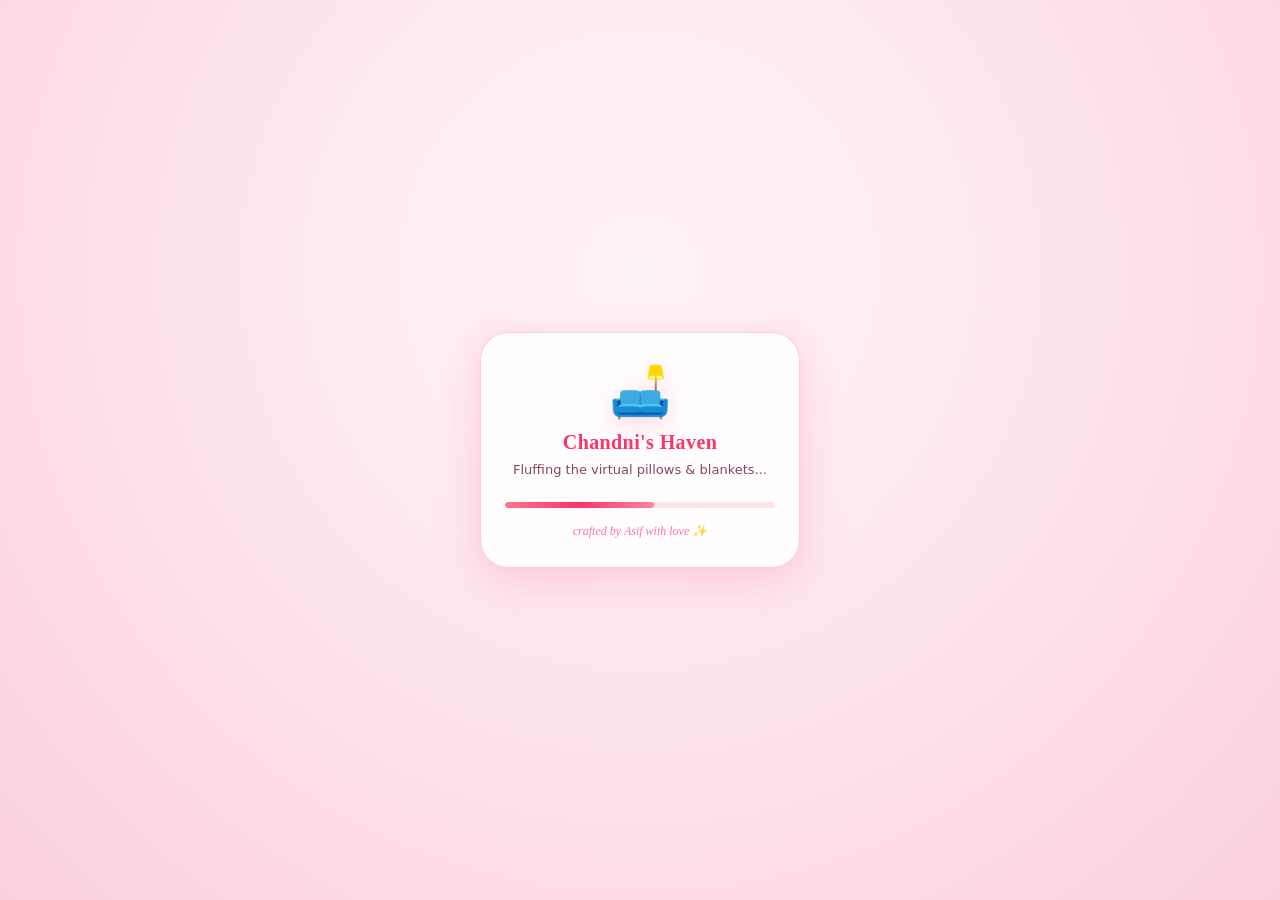
==== data/index.html @ 139a8d73 "Implement ESP32 Hardware RTC, Deep Sleep Standby (~5uA), NVS time backup, and NTP/browser auto-sync" ====
<!doctype html>
<html lang="en">

<head>
  <meta charset="utf-8">
  <meta name="viewport" content="width=device-width, initial-scale=1, viewport-fit=cover">
  <meta name="theme-color" content="#ffe5ec">
  <title>Aurora — for Chandni 🎀</title>
  <link rel="icon"
    href="data:image/svg+xml;utf8,<svg xmlns='http://www.w3.org/2000/svg' viewBox='0 0 32 32'><path d='M16 28s-10-6.2-12.8-12.2C1 11 3.5 6 8.3 6c2.7 0 4.8 1.4 5.9 3.3l1.8 2.7 1.8-2.7C18.9 7.4 21 6 23.7 6c4.8 0 7.3 5 5.1 9.8C26 21.8 16 28 16 28Z' fill='%23ff5c8a'/></svg>">
  <style>
    /* ==========================================================================
       AURORA 2.0 — STRAWBERRY MILK & COQUETTE MULTI-VIEW KEEPSAKE
       Crafted with all my heart by Asif for Chandni
       ========================================================================== */
    :root {
      /* Theme: Strawberry Milkshake */
      --bg-gradient: radial-gradient(ellipse at 50% -10%, #ffffff 0%, #fff0f5 35%, #ffe4eb 75%, #ffd2dc 100%);
      --c-text-main: #461628;
      --c-text-sub: #874660;
      --c-text-dim: #b0768d;
      --c-pink-soft: #ffcad4;
      --c-pink-mid: #ff9aa2;
      --c-pink-bright: #ff5c8a;
      --c-pink-vibrant: #ff3366;
      --c-pink-glow: rgba(255, 92, 138, 0.35);
      --c-card-bg: rgba(255, 255, 255, 0.78);
      --c-card-border: rgba(255, 255, 255, 0.95);
      --c-card-shadow: 0 14px 36px rgba(255, 105, 145, 0.14), 0 2px 10px rgba(255, 182, 193, 0.15);
      --c-pill-bg: rgba(255, 255, 255, 0.88);

      --font-serif: 'Playfair Display', 'Cormorant Garamond', Didot, 'Bodoni MT', Georgia, serif;
      --font-sans: -apple-system, BlinkMacSystemFont, 'SF Pro Display', 'Segoe UI', Roboto, system-ui, sans-serif;

      --gutter: 20px;
      --max-w: 500px;
      --nav-height: 72px;
    }

    body.theme-velvet {
      --bg-gradient: radial-gradient(ellipse at 50% 0%, #2e0f25 0%, #1e0918 55%, #12040f 100%);
      --c-text-main: #fff0f5;
      --c-text-sub: #f7c4cf;
      --c-text-dim: #c793a6;
      --c-pink-soft: #ffb3c6;
      --c-pink-mid: #ff758f;
      --c-pink-bright: #ff4d6d;
      --c-pink-glow: rgba(255, 77, 109, 0.5);
      --c-card-bg: rgba(48, 16, 36, 0.74);
      --c-card-border: rgba(255, 179, 198, 0.25);
      --c-card-shadow: 0 16px 40px rgba(10, 2, 8, 0.55), 0 0 20px rgba(255, 77, 109, 0.15);
      --c-pill-bg: rgba(58, 20, 44, 0.82);
    }

    * {
      box-sizing: border-box;
      -webkit-tap-highlight-color: transparent;
    }

    [hidden] {
      display: none !important;
    }

    html,
    body {
      margin: 0;
      padding: 0;
      background: var(--bg-gradient);
      color: var(--c-text-main);
      font-family: var(--font-sans);
      min-height: 100vh;
      min-height: 100dvh;
      overflow-x: hidden;
      -webkit-font-smoothing: antialiased;
      transition: background 0.6s ease, color 0.6s ease;
    }

    body.modal-open {
      overflow: hidden;
    }

    /* Floating petals & sparkles */
    .backdrop {
      position: fixed;
      inset: 0;
      pointer-events: none;
      z-index: 0;
      overflow: hidden;
    }

    .floating-glow {
      position: absolute;
      top: -10vw;
      left: 50%;
      transform: translateX(-50%);
      width: min(600px, 120vw);
      height: min(600px, 120vw);
      background: radial-gradient(circle, rgba(255, 182, 193, 0.3) 0%, transparent 65%);
      filter: blur(30px);
      animation: breathe 7s ease-in-out infinite;
    }

    .petal {
      position: absolute;
      width: 14px;
      height: 19px;
      background: linear-gradient(135deg, rgba(255, 182, 193, 0.75), rgba(255, 92, 138, 0.45));
      border-radius: 60% 10% 60% 60%;
      pointer-events: none;
      animation: petal-drift 14s linear infinite;
    }

    .petal.p1 {
      left: 10%;
      top: -20px;
      animation-duration: 16s;
      animation-delay: 0s;
      transform: rotate(15deg);
    }

    .petal.p2 {
      left: 80%;
      top: -20px;
      animation-duration: 18s;
      animation-delay: 4s;
      transform: rotate(-30deg);
      width: 16px;
      height: 22px;
    }

    .petal.p3 {
      left: 45%;
      top: -20px;
      animation-duration: 13s;
      animation-delay: 8s;
      transform: rotate(45deg);
      width: 12px;
      height: 16px;
    }

    /* Top Status Bar */
    .status-bar {
      position: relative;
      z-index: 10;
      display: flex;
      align-items: center;
      justify-content: space-between;
      padding: 16px var(--gutter) 8px;
      max-width: var(--max-w);
      margin: 0 auto;
      font-size: 13px;
    }

    .status-left {
      display: flex;
      align-items: center;
      gap: 10px;
    }

    .wifi-badge {
      display: inline-flex;
      align-items: center;
      gap: 6px;
      padding: 5px 12px;
      border-radius: 20px;
      background: var(--c-pill-bg);
      border: 1px solid var(--c-card-border);
      box-shadow: 0 4px 12px rgba(255, 105, 145, 0.08);
      color: var(--c-text-sub);
      font-size: 12px;
      font-weight: 600;
    }

    .wifi-badge.on {
      color: var(--c-pink-vibrant);
      border-color: rgba(255, 92, 138, 0.35);
    }

    .led-dot {
      width: 10px;
      height: 10px;
      border-radius: 50%;
      background: var(--c-pink-bright);
      box-shadow: 0 0 12px var(--c-pink-glow);
      animation: heartbeat 2s ease-in-out infinite;
    }

    .status-right {
      display: flex;
      align-items: center;
      gap: 8px;
    }

    .icon-btn {
      background: var(--c-pill-bg);
      border: 1px solid var(--c-card-border);
      border-radius: 14px;
      padding: 3px 7px;
      font-size: 12px;
      line-height: 1;
      color: var(--c-text-main);
      cursor: pointer;
      box-shadow: 0 4px 12px rgba(255, 105, 145, 0.08);
      display: inline-flex;
      align-items: center;
      justify-content: center;
      transition: transform 0.2s ease, background 0.2s ease, border-color 0.2s ease;
    }

    .icon-btn:active {
      transform: scale(0.92);
    }

    .icon-btn.playing {
      border-color: var(--c-pink-bright);
      box-shadow: 0 0 10px var(--c-pink-glow);
    }

    .theme-btn {
      background: var(--c-pill-bg);
      border: 1px solid var(--c-card-border);
      border-radius: 14px;
      padding: 3px 8px;
      font-size: 11px;
      color: var(--c-text-main);
      cursor: pointer;
      box-shadow: 0 4px 12px rgba(255, 105, 145, 0.08);
      display: inline-flex;
      align-items: center;
      gap: 4px;
    }

    .battery {
      display: flex;
      align-items: center;
      gap: 4px;
      background: var(--c-pill-bg);
      padding: 3px 6px;
      border-radius: 14px;
      border: 1px solid var(--c-card-border);
    }

    .battery-shell {
      position: relative;
      width: 18px;
      height: 9px;
      border: 1.2px solid var(--c-pink-mid);
      border-radius: 2px;
      padding: 1px;
    }

    .battery-shell::after {
      content: "";
      position: absolute;
      right: -2.5px;
      top: 1.5px;
      width: 1.5px;
      height: 4px;
      background: var(--c-pink-mid);
      border-radius: 0 1px 1px 0;
    }

    .battery-fill {
      height: 100%;
      width: 85%;
      border-radius: 0.5px;
      background: linear-gradient(90deg, #ff758f, #ff3366);
      transition: width 0.5s ease;
    }

    .battery-pct {
      font-size: 10px;
      font-weight: 700;
      line-height: 1;
    }

    /* Main Container with bottom nav spacing */
    .app-viewport {
      position: relative;
      z-index: 5;
      max-width: var(--max-w);
      margin: 0 auto;
      padding: 4px var(--gutter) calc(var(--nav-height) + 24px);
    }

    /* Tab Page View */
    .tab-view {
      display: flex;
      flex-direction: column;
      gap: 20px;
      animation: fadeIn 0.35s ease-out;
    }

    .tab-view.hidden {
      display: none;
    }

    /* Coquette Dedication */
    .hero {
      text-align: center;
      display: flex;
      flex-direction: column;
      align-items: center;
      margin-top: 4px;
    }

    .coquette-badge {
      display: inline-flex;
      align-items: center;
      gap: 8px;
      padding: 6px 16px;
      border-radius: 30px;
      background: var(--c-pill-bg);
      border: 1.5px solid rgba(255, 154, 162, 0.45);
      font-family: var(--font-serif);
      font-style: italic;
      font-size: 15px;
      letter-spacing: 0.04em;
      color: var(--c-pink-vibrant);
      box-shadow: 0 4px 16px rgba(255, 92, 138, 0.12);
      margin-bottom: 10px;
      cursor: pointer;
    }

    .time-display {
      font-family: var(--font-serif);
      font-weight: 400;
      font-size: clamp(56px, 15vw, 92px);
      letter-spacing: -0.01em;
      line-height: 1;
      margin: 0;
      color: var(--c-text-main);
      font-variant-numeric: tabular-nums;
      text-shadow: 0 8px 28px rgba(255, 92, 138, 0.2);
    }

    .date-display {
      font-size: 14px;
      font-weight: 600;
      color: var(--c-text-sub);
      margin: 8px 0 0;
      letter-spacing: 0.1em;
      text-transform: uppercase;
    }

    /* Cards */
    .card {
      background: var(--c-card-bg);
      backdrop-filter: blur(20px);
      -webkit-backdrop-filter: blur(20px);
      border: 1.5px solid var(--c-card-border);
      border-radius: 24px;
      padding: 22px 20px;
      box-shadow: var(--c-card-shadow);
      position: relative;
      overflow: hidden;
    }

    .card::before {
      content: "";
      position: absolute;
      top: 0;
      left: 0;
      right: 0;
      height: 3px;
      background: linear-gradient(90deg, #ffcad4, #ff758f, #f6b26b, #ffcad4);
    }

    /* Message Card */
    .message-card {
      text-align: center;
      display: flex;
      flex-direction: column;
      align-items: center;
      gap: 12px;
    }

    .card-label {
      font-size: 12px;
      font-weight: 700;
      letter-spacing: 0.14em;
      text-transform: uppercase;
      color: var(--c-pink-bright);
      display: inline-flex;
      align-items: center;
      gap: 6px;
    }

    .message-text {
      font-family: var(--font-serif);
      font-style: italic;
      font-size: clamp(19px, 4.8vw, 24px);
      line-height: 1.6;
      color: var(--c-text-main);
      margin: 0;
      max-width: 32ch;
      text-wrap: balance;
      transition: opacity 0.35s ease, transform 0.35s ease;
    }

    .message-text.fading {
      opacity: 0;
      transform: translateY(4px);
    }

    /* Mood Selector Feature */
    .mood-section {
      display: flex;
      flex-direction: column;
      gap: 12px;
    }

    .mood-header {
      font-size: 13px;
      font-weight: 700;
      letter-spacing: 0.08em;
      color: var(--c-pink-bright);
      text-transform: uppercase;
      text-align: center;
      display: flex;
      align-items: center;
      justify-content: center;
      gap: 6px;
    }

    .mood-dotted-box {
      background: rgba(255, 255, 255, 0.62);
      border: 1.5px dashed var(--c-pink-mid);
      border-radius: 20px;
      padding: 14px 12px;
      display: flex;
      flex-direction: column;
      gap: 12px;
      box-shadow: 0 4px 16px rgba(255, 105, 145, 0.06);
    }

    body.theme-velvet .mood-dotted-box {
      background: rgba(58, 20, 44, 0.6);
      border-color: rgba(255, 179, 198, 0.35);
    }

    .mood-grid {
      display: grid;
      grid-template-columns: repeat(3, 1fr);
      gap: 8px;
    }

    .mood-btn {
      background: var(--c-pill-bg);
      border: 1.5px solid var(--c-card-border);
      border-radius: 16px;
      padding: 9px 4px;
      display: flex;
      flex-direction: column;
      align-items: center;
      gap: 4px;
      cursor: pointer;
      box-shadow: 0 4px 12px rgba(255, 105, 145, 0.06);
      transition: transform 0.2s ease, border-color 0.2s ease, background 0.2s ease;
    }

    .mood-btn:active {
      transform: scale(0.94);
    }

    .mood-btn.active {
      border-color: var(--c-pink-bright);
      background: rgba(255, 92, 138, 0.16);
      transform: translateY(-2px);
    }

    .mood-emoji {
      font-size: 20px;
      line-height: 1;
    }

    .mood-name {
      font-size: 10.5px;
      font-weight: 700;
      color: var(--c-text-main);
      text-transform: uppercase;
      letter-spacing: 0.02em;
    }

    .mood-note-box {
      background: rgba(255, 255, 255, 0.88);
      border: 1px solid var(--c-card-border);
      border-radius: 14px;
      padding: 12px 14px;
      font-family: var(--font-serif);
      font-style: italic;
      font-size: 15px;
      color: var(--c-text-main);
      text-align: center;
      line-height: 1.5;
      animation: fadeIn 0.35s ease-out;
    }

    body.theme-velvet .mood-note-box {
      background: rgba(48, 16, 36, 0.88);
    }

    /* Single Heart Touch Interaction Box */
    .heart-touch-card {
      background: linear-gradient(135deg, rgba(255, 255, 255, 0.9) 0%, rgba(255, 235, 242, 0.92) 100%);
      border: 1.5px solid rgba(255, 154, 162, 0.6);
      border-radius: 20px;
      padding: 16px 20px;
      display: flex;
      align-items: center;
      justify-content: space-between;
      gap: 16px;
      cursor: pointer;
      box-shadow: 0 8px 24px rgba(255, 92, 138, 0.12);
      transition: transform 0.2s ease;
    }

    body.theme-velvet .heart-touch-card {
      background: linear-gradient(135deg, rgba(60, 20, 48, 0.85) 0%, rgba(45, 12, 35, 0.9) 100%);
    }

    .heart-touch-card:active {
      transform: scale(0.98);
    }

    .heart-icon-big {
      width: 44px;
      height: 44px;
      border-radius: 50%;
      background: radial-gradient(circle, #ff5c8a 0%, #d81b60 100%);
      display: flex;
      align-items: center;
      justify-content: center;
      color: #fff;
      font-size: 20px;
      box-shadow: 0 4px 14px var(--c-pink-glow);
      animation: heartbeat 2.2s infinite;
      flex-shrink: 0;
    }

    .heart-touch-text h4 {
      margin: 0;
      font-size: 16px;
      font-weight: 700;
      color: var(--c-text-main);
    }

    .heart-touch-text p {
      margin: 2px 0 0;
      font-size: 12px;
      color: var(--c-text-sub);
    }

    .heart-count-pill {
      background: var(--c-pink-bright);
      color: #fff;
      padding: 6px 12px;
      border-radius: 20px;
      font-size: 15px;
      font-weight: 800;
      box-shadow: 0 4px 12px rgba(255, 92, 138, 0.3);
      font-variant-numeric: tabular-nums;
      transition: transform 0.2s cubic-bezier(0.34, 1.56, 0.64, 1);
    }

    .heart-count-pill.bump {
      transform: scale(1.35);
    }

    /* ============= TAB 2: "OPEN WHEN..." ENVELOPES ============= */
    .letters-list {
      display: flex;
      flex-direction: column;
      gap: 12px;
    }

    .envelope-item {
      background: var(--c-card-bg);
      backdrop-filter: blur(16px);
      -webkit-backdrop-filter: blur(16px);
      border: 1.5px solid var(--c-card-border);
      border-radius: 18px;
      padding: 16px 18px;
      display: flex;
      align-items: center;
      justify-content: space-between;
      gap: 14px;
      cursor: pointer;
      box-shadow: 0 8px 20px rgba(255, 105, 145, 0.08);
      transition: transform 0.2s ease, border-color 0.2s ease;
    }

    .envelope-item:active {
      transform: scale(0.98);
    }

    .env-left {
      display: flex;
      align-items: center;
      gap: 14px;
    }

    .env-stamp {
      width: 40px;
      height: 40px;
      border-radius: 50%;
      background: linear-gradient(135deg, #ff758f, #ff3366);
      display: flex;
      align-items: center;
      justify-content: center;
      color: #fff;
      font-size: 18px;
      flex-shrink: 0;
      box-shadow: 0 4px 12px var(--c-pink-glow);
    }

    .env-text h4 {
      margin: 0;
      font-family: var(--font-serif);
      font-size: 16px;
      font-weight: 600;
      color: var(--c-text-main);
    }

    .env-text p {
      margin: 3px 0 0;
      font-size: 12px;
      color: var(--c-text-sub);
    }

    .env-open-badge {
      font-size: 12px;
      font-weight: 700;
      color: var(--c-pink-bright);
      background: rgba(255, 92, 138, 0.12);
      padding: 5px 10px;
      border-radius: 12px;
      white-space: nowrap;
    }

    /* ============= TAB 3: POLAROIDS & MEMORIES ============= */
    .polaroid-grid {
      display: grid;
      grid-template-columns: repeat(2, 1fr);
      gap: 14px;
    }

    .polaroid-card {
      background: #ffffff;
      padding: 12px 12px 18px;
      border-radius: 8px;
      box-shadow: 0 8px 24px rgba(70, 20, 40, 0.14);
      cursor: pointer;
      position: relative;
      transition: transform 0.25s cubic-bezier(0.34, 1.56, 0.64, 1);
      transform: rotate(var(--rot, 0deg));
    }

    body.theme-velvet .polaroid-card {
      background: #fff8fb;
    }

    .polaroid-card:nth-child(1) {
      --rot: -2deg;
    }

    .polaroid-card:nth-child(2) {
      --rot: 2.5deg;
    }

    .polaroid-card:nth-child(3) {
      --rot: 1.5deg;
    }

    .polaroid-card:nth-child(4) {
      --rot: -2deg;
    }

    .polaroid-card:active {
      transform: scale(1.03) rotate(0deg);
      z-index: 10;
    }

    .polaroid-tape {
      position: absolute;
      top: -8px;
      left: 50%;
      transform: translateX(-50%);
      width: 44px;
      height: 14px;
      background: rgba(255, 182, 193, 0.6);
      border-radius: 2px;
    }

    .polaroid-img-box {
      width: 100%;
      aspect-ratio: 1;
      border-radius: 4px;
      background: linear-gradient(135deg, #ffe5ec 0%, #ffcad4 100%);
      display: flex;
      align-items: center;
      justify-content: center;
      font-size: 38px;
      margin-bottom: 10px;
    }

    .polaroid-caption {
      font-family: var(--font-serif);
      font-style: italic;
      font-size: 13px;
      color: #4a192c;
      text-align: center;
      line-height: 1.35;
      margin: 0;
    }

    /* ============= TAB 4: OFFLINE MUSIC BOX ============= */
    .music-box-card {
      text-align: center;
      display: flex;
      flex-direction: column;
      align-items: center;
      gap: 16px;
      padding: 32px 24px;
    }

    .music-disc {
      width: 110px;
      height: 110px;
      border-radius: 50%;
      background: radial-gradient(circle, #ffcad4 0%, #ff5c8a 50%, #b8144b 100%);
      box-shadow: 0 10px 30px rgba(255, 92, 138, 0.35);
      display: flex;
      align-items: center;
      justify-content: center;
      font-size: 42px;
      color: #fff;
      position: relative;
      cursor: pointer;
      transition: transform 0.3s ease;
    }

    .music-disc.playing {
      animation: spin 8s linear infinite;
    }

    .music-play-btn {
      background: linear-gradient(135deg, #ff5c8a, #ff3366);
      color: #fff;
      border: none;
      padding: 12px 28px;
      border-radius: 25px;
      font-size: 15px;
      font-weight: 700;
      cursor: pointer;
      box-shadow: 0 6px 20px rgba(255, 51, 102, 0.35);
      display: inline-flex;
      align-items: center;
      gap: 8px;
      transition: transform 0.2s ease;
    }

    .music-play-btn:active {
      transform: scale(0.96);
    }

    /* ============= BOTTOM NAVIGATION DOCK ============= */
    .nav-dock {
      position: fixed;
      bottom: 12px;
      left: 50%;
      transform: translateX(-50%);
      width: calc(100% - (var(--gutter) * 2));
      max-width: calc(var(--max-w) - 16px);
      height: var(--nav-height);
      background: var(--c-card-bg);
      backdrop-filter: blur(24px);
      -webkit-backdrop-filter: blur(24px);
      border: 1.5px solid var(--c-card-border);
      border-radius: 28px;
      display: flex;
      align-items: center;
      justify-content: space-around;
      box-shadow: 0 16px 40px rgba(70, 20, 40, 0.2);
      z-index: 50;
      padding: 0 8px;
    }

    .nav-item {
      display: flex;
      flex-direction: column;
      align-items: center;
      gap: 3px;
      background: none;
      border: none;
      color: var(--c-text-dim);
      cursor: pointer;
      padding: 6px 12px;
      border-radius: 18px;
      transition: color 0.2s ease, transform 0.2s cubic-bezier(0.34, 1.56, 0.64, 1);
    }

    .nav-item.active {
      color: var(--c-pink-bright);
      transform: translateY(-2px);
    }

    .nav-item .nav-icon {
      font-size: 20px;
      line-height: 1;
    }

    .nav-item .nav-text {
      font-size: 11px;
      font-weight: 700;
      letter-spacing: 0.02em;
    }

    /* Modal for Letters */
    .modal {
      position: fixed;
      inset: 0;
      background: rgba(35, 8, 22, 0.7);
      backdrop-filter: blur(14px);
      -webkit-backdrop-filter: blur(14px);
      display: flex;
      align-items: center;
      justify-content: center;
      z-index: 100;
      padding: 18px;
      animation: fadeIn 0.3s ease;
    }

    .envelope-box {
      position: relative;
      width: 100%;
      max-width: 480px;
    }

    .letter-paper {
      background: #fff8fa;
      color: #3d1424;
      border-radius: 20px;
      padding: 36px 28px 28px;
      font-family: var(--font-serif);
      font-size: 17px;
      line-height: 1.75;
      max-height: 75vh;
      overflow-y: auto;
      box-shadow: 0 24px 60px rgba(0, 0, 0, 0.35);
      border: 2px solid rgba(255, 182, 193, 0.8);
      position: relative;
    }

    .letter-paper::before {
      content: "";
      position: absolute;
      inset: 8px;
      border: 1px dashed rgba(255, 117, 143, 0.4);
      pointer-events: none;
      border-radius: 12px;
    }

    .modal-close {
      position: absolute;
      top: -14px;
      right: -10px;
      background: #ff5c8a;
      border: 2.5px solid #fff;
      color: #fff;
      width: 36px;
      height: 36px;
      border-radius: 50%;
      font-size: 20px;
      display: flex;
      align-items: center;
      justify-content: center;
      cursor: pointer;
      box-shadow: 0 4px 12px rgba(255, 92, 138, 0.4);
      z-index: 10;
    }

    .letter-header {
      text-align: center;
      margin-bottom: 20px;
    }

    .letter-title {
      font-family: var(--font-serif);
      font-weight: 600;
      font-style: italic;
      font-size: 24px;
      color: #d81b60;
      margin: 0;
    }

    .letter-body p {
      margin: 0 0 14px;
    }

    .letter-body p:last-child {
      font-style: italic;
      text-align: right;
      font-size: 20px;
      color: #c2185b;
      margin-bottom: 0;
    }

    /* Floating particles */
    .burst-item {
      position: fixed;
      pointer-events: none;
      z-index: 200;
      animation: floatBurst 1.8s cubic-bezier(0.22, 1, 0.36, 1) forwards;
    }

    /* Keyframes */
    @keyframes heartbeat {

      0%,
      100% {
        transform: scale(1);
      }

      50% {
        transform: scale(1.15);
      }
    }

    @keyframes breathe {

      0%,
      100% {
        transform: translateX(-50%) scale(1);
        opacity: 0.6;
      }

      50% {
        transform: translateX(-50%) scale(1.1);
        opacity: 0.9;
      }
    }

    @keyframes petal-drift {
      0% {
        transform: translateY(0) rotate(0deg);
        opacity: 0;
      }

      10% {
        opacity: 0.85;
      }

      90% {
        opacity: 0.85;
      }

      100% {
        transform: translateY(105vh) rotate(360deg);
        opacity: 0;
      }
    }

    @keyframes fadeIn {
      from {
        opacity: 0;
        transform: translateY(6px);
      }

      to {
        opacity: 1;
        transform: translateY(0);
      }
    }

    @keyframes spin {
      to {
        transform: rotate(360deg);
      }
    }

    @keyframes floatBurst {
      0% {
        transform: translateY(0) scale(0.6);
        opacity: 1;
      }

      100% {
        transform: translateY(-110px) scale(1.5);
        opacity: 0;
      }
    }

    /* Birthday Mode Celebration Styles */
    .bday-active {
      background: linear-gradient(135deg, rgba(255, 255, 255, 0.95), rgba(255, 230, 242, 0.98)) !important;
      border: 2px solid #ff5c8a !important;
      box-shadow: 0 0 25px rgba(255, 92, 138, 0.45), 0 0 50px rgba(255, 182, 193, 0.3) !important;
      animation: bdayGlow 3s ease-in-out infinite !important;
    }

    .bday-badge-glow {
      border-color: #ff3366 !important;
      color: #d81b60 !important;
      box-shadow: 0 0 20px rgba(255, 51, 102, 0.45) !important;
      animation: heartbeat 1.8s infinite !important;
    }

    .bday-age-banner {
      font-family: var(--font-serif);
      font-style: italic;
      font-size: 16px;
      letter-spacing: 0.05em;
      color: var(--c-pink-bright);
      margin-top: 6px;
      text-align: center;
      animation: fadeIn 0.4s ease;
    }

    .bday-confetti {
      position: fixed;
      pointer-events: none;
      z-index: 150;
      animation: bdayFall linear forwards;
    }

    @keyframes bdayGlow {

      0%,
      100% {
        box-shadow: 0 0 20px rgba(255, 92, 138, 0.35);
      }

      50% {
        box-shadow: 0 0 40px rgba(255, 51, 102, 0.6), 0 0 60px rgba(255, 182, 193, 0.4);
      }
    }

    @keyframes bdayFall {
      0% {
        transform: translateY(-30px) rotate(0deg) scale(0.8);
        opacity: 0;
      }

      10% {
        opacity: 1;
      }

      90% {
        opacity: 0.9;
      }

      100% {
        transform: translateY(105vh) rotate(360deg) scale(1.1);
        opacity: 0;
      }
    }

    /* 3-Second Cozy Opening Splash Overlay */
    .splash-curtain {
      position: fixed;
      inset: 0;
      z-index: 9999;
      display: flex;
      align-items: center;
      justify-content: center;
      background: radial-gradient(circle at 50% 30%, #fff4f8 0%, #fde2ed 55%, #fbcfe0 100%);
      transition: opacity 0.65s cubic-bezier(0.16, 1, 0.3, 1), transform 0.65s cubic-bezier(0.16, 1, 0.3, 1);
    }

    .splash-curtain.hidden {
      opacity: 0;
      transform: scale(1.05);
      pointer-events: none;
    }

    .splash-card {
      width: 86%;
      max-width: 320px;
      padding: 34px 24px 28px;
      background: rgba(255, 255, 255, 0.88);
      backdrop-filter: blur(16px);
      -webkit-backdrop-filter: blur(16px);
      border: 1.5px solid rgba(255, 182, 193, 0.65);
      border-radius: 28px;
      box-shadow: 0 16px 40px rgba(255, 105, 145, 0.18), 0 0 30px rgba(255, 182, 193, 0.25);
      text-align: center;
      display: flex;
      flex-direction: column;
      align-items: center;
    }

    .splash-emoji {
      font-size: 50px;
      line-height: 1;
      margin-bottom: 14px;
      animation: splashFloat 1.8s ease-in-out infinite;
      filter: drop-shadow(0 6px 12px rgba(255, 105, 145, 0.25));
    }

    .splash-title {
      font-family: var(--font-serif);
      font-size: 20px;
      color: var(--c-pink-vibrant);
      margin: 0 0 8px;
      letter-spacing: 0.02em;
    }

    .splash-status {
      font-size: 13px;
      color: var(--c-text-sub);
      margin: 0 0 20px;
      min-height: 20px;
      font-weight: 500;
      transition: opacity 0.2s ease;
    }

    .splash-status.fading {
      opacity: 0;
    }

    .splash-bar-track {
      width: 100%;
      height: 6px;
      border-radius: 10px;
      background: rgba(255, 182, 193, 0.35);
      overflow: hidden;
      margin-bottom: 16px;
      position: relative;
    }

    .splash-bar-fill {
      height: 100%;
      width: 15%;
      border-radius: 10px;
      background: linear-gradient(90deg, #ff758f, #ff3366, #ff85a2);
      transition: width 0.35s ease;
    }

    .splash-sub {
      font-family: var(--font-serif);
      font-style: italic;
      font-size: 12px;
      color: var(--c-pink-bright);
      opacity: 0.85;
    }

    @keyframes splashFloat {
      0%, 100% {
        transform: translateY(0) rotate(0deg) scale(1);
      }
      50% {
        transform: translateY(-8px) rotate(4deg) scale(1.08);
      }
    }
  </style>
</head>

<body>
  <!-- ============= 3-SECOND COZY OPENING SPLASH ============= -->
  <div class="splash-curtain" id="splash-curtain" aria-label="Loading Aurora">
    <div class="splash-card">
      <div class="splash-emoji" id="splash-emoji">🍳</div>
      <h3 class="splash-title" id="splash-title">Chandni's Haven</h3>
      <p class="splash-status" id="splash-status">Cooking up cozy vibes...</p>
      <div class="splash-bar-track">
        <div class="splash-bar-fill" id="splash-bar-fill"></div>
      </div>
      <div class="splash-sub" id="splash-sub">crafted by Asif with love ✨</div>
    </div>
  </div>
  <!-- ============= BACKGROUND DECORATIONS ============= -->
  <div class="backdrop" aria-hidden="true">
    <div class="floating-glow"></div>
    <span class="petal p1"></span>
    <span class="petal p2"></span>
    <span class="petal p3"></span>
  </div>

  <!-- ============= TOP STATUS BAR ============= -->
  <header class="status-bar" role="banner">
    <div class="status-left">
      <div class="wifi-badge" id="wifi-badge">
        <span id="wifi-text">Chandni's Haven 🎀</span>
      </div>
      <span class="led-dot" id="led-dot" title="Breathing LED"></span>
    </div>
    <div class="status-right">
      <button class="theme-btn" id="theme-btn">
        <span id="theme-icon">🍓</span>
        <span id="theme-text">Milk</span>
      </button>
      <div class="battery">
        <div class="battery-shell">
          <div class="battery-fill" id="battery-fill"></div>
        </div>
        <span class="battery-pct" id="battery-pct">—%</span>
      </div>
      <button class="icon-btn" id="audio-toggle-btn" aria-label="Toggle sound" title="Sound">
        <span id="audio-btn-icon">🎵</span>
      </button>
    </div>
  </header>

  <!-- ============= MAIN VIEWPORT ============= -->
  <main class="app-viewport">

    <!-- ==================== TAB 1: TODAY / HOME ==================== -->
    <section class="tab-view" id="view-today">
      <div class="hero">
        <div class="coquette-badge" id="dedication-tag">
          <span>🎀</span>
          <span>Aurora — for Chandni</span>
          <span>🎀</span>
        </div>
        <h1 class="time-display" id="time">00:00:00</h1>
        <p class="date-display" id="date">—</p>
        <div class="bday-age-banner" id="bday-age-tag" style="display: none;"></div>
      </div>

      <!-- Today's Observant Message Card -->
      <div class="card message-card" id="message-card-box">
        <div class="card-label">
          <span>✨</span>
          <span>A thought for your day</span>
          <span>✨</span>
        </div>
        <p class="message-text" id="message">Loading today's message…</p>
      </div>

      <!-- Interactive Mood Check-In -->
      <div class="card mood-section">
        <div class="mood-header">Tap according to Moon's Face 🌙</div>
        <div class="mood-dotted-box">
          <div class="mood-grid">
            <button class="mood-btn" data-mood="happy">
              <span class="mood-emoji">✨</span>
              <span class="mood-name">Happy</span>
            </button>
            <button class="mood-btn" data-mood="stressed">
              <span class="mood-emoji">🌧️</span>
              <span class="mood-name">Stressed</span>
            </button>
            <button class="mood-btn" data-mood="angry">
              <span class="mood-emoji">😾</span>
              <span class="mood-name">Angry</span>
            </button>
            <button class="mood-btn" data-mood="tired">
              <span class="mood-emoji">🌸</span>
              <span class="mood-name">Tired</span>
            </button>
            <button class="mood-btn" data-mood="focused">
              <span class="mood-emoji">☕</span>
              <span class="mood-name">Focused</span>
            </button>
            <button class="mood-btn" data-mood="quiet">
              <span class="mood-emoji">🌙</span>
              <span class="mood-name">Quiet</span>
            </button>
          </div>
          <div class="mood-note-box" id="mood-note" style="display: none;">
            <!-- Revealed dynamically on tap -->
          </div>
        </div>
      </div>

      <!-- Single Heart Touch Keepsake Box -->
      <div class="heart-touch-card" id="touch-heart-card" role="button">
        <div class="heart-icon-big">💖</div>
        <div class="heart-touch-text">
          <h4>Warm Touches Received</h4>
          <p>Tap here or touch the physical Aurora box</p>
        </div>
        <span class="heart-count-pill" id="heart-count">0</span>
      </div>
    </section>

    <!-- ==================== TAB 2: "OPEN WHEN..." LETTERS ==================== -->
    <section class="tab-view hidden" id="view-letters">
      <div class="hero">
        <div class="coquette-badge">
          <span>💌</span>
          <span>The Keepsake Envelope Jar</span>
          <span>💌</span>
        </div>
      </div>

      <div class="letters-list">
        <div class="envelope-item" data-letter="birthday" id="bday-env-item">
          <div class="env-left">
            <div class="env-stamp">🎂</div>
            <div class="env-text">
              <h4 id="bday-env-title">Open on your Birthday (September 10)</h4>
              <p id="bday-env-desc">Asif's personal letter for your special milestone</p>
            </div>
          </div>
          <span class="env-open-badge" id="bday-env-badge">Unseal 🎀</span>
        </div>

        <div class="envelope-item" data-letter="celebrate">
          <div class="env-left">
            <div class="env-stamp">✨</div>
            <div class="env-text">
              <h4>Open when you accomplished something proud</h4>
              <p>Even small victories deserve to be celebrated properly</p>
            </div>
          </div>
          <span class="env-open-badge">Unseal 🎀</span>
        </div>

        <div class="envelope-item" data-letter="sleep">
          <div class="env-left">
            <div class="env-stamp">🌙</div>
            <div class="env-text">
              <h4>Open when you can't sleep at 2 AM</h4>
              <p>Gentle starlit thoughts to quiet an overthinking mind</p>
            </div>
          </div>
          <span class="env-open-badge">Unseal 🎀</span>
        </div>

        <div class="envelope-item" data-letter="rough">
          <div class="env-left">
            <div class="env-stamp">🌧️</div>
            <div class="env-text">
              <h4>Open when you had a really rough day</h4>
              <p>For when everything felt too heavy and you need quiet warmth</p>
            </div>
          </div>
          <span class="env-open-badge">Unseal 🎀</span>
        </div>

        <div class="envelope-item" data-letter="angry">
          <div class="env-left">
            <div class="env-stamp">😾</div>
            <div class="env-text">
              <h4>Open when you're mad at the world (or at me)</h4>
              <p>An official peace treaty, zero judgment, and a little comfort</p>
            </div>
          </div>
          <span class="env-open-badge">Unseal 🎀</span>
        </div>

        <div class="envelope-item" data-letter="moon">
          <div class="env-left">
            <div class="env-stamp">🌙</div>
            <div class="env-text">
              <h4>Open when you look up at the night sky</h4>
              <p>Why your name resembles the moon as you truly are</p>
            </div>
          </div>
          <span class="env-open-badge">Unseal 🎀</span>
        </div>

      </div>
    </section>

    <!-- ==================== TAB 3: POLAROIDS & MEMORIES ==================== -->
    <section class="tab-view hidden" id="view-memories">
      <div class="hero">
        <div class="coquette-badge">
          <span>📸</span>
          <span>Moments & Memories</span>
          <span>📸</span>
        </div>
      </div>

      <div class="polaroid-grid">
        <div class="polaroid-card" data-memo="1">
          <div class="polaroid-tape"></div>
          <div class="polaroid-img-box">🌸</div>
          <p class="polaroid-caption">"Wrapped in a blanket burrito watching dramas in peace."</p>
        </div>

        <div class="polaroid-card" data-memo="2">
          <div class="polaroid-tape"></div>
          <div class="polaroid-img-box">☕</div>
          <p class="polaroid-caption">"Your laugh across a noisy hall is the easiest thing to find."</p>
        </div>

        <div class="polaroid-card" data-memo="3">
          <div class="polaroid-tape"></div>
          <div class="polaroid-img-box">🌙</div>
          <p class="polaroid-caption">"Looking up at the moonlight and thinking of your name."</p>
        </div>

        <div class="polaroid-card" data-memo="4">
          <div class="polaroid-tape"></div>
          <div class="polaroid-img-box">✨</div>
          <p class="polaroid-caption">"Being elite at cozy laziness — honestly your superpower."</p>
        </div>
      </div>
    </section>

    <!-- ==================== TAB 4: OFFLINE MUSIC BOX ==================== -->
    <section class="tab-view hidden" id="view-music">
      <div class="hero">
        <div class="coquette-badge">
          <span>🎶</span>
          <span>Asif's Music Box for Chandni</span>
          <span>🎶</span>
        </div>
      </div>

      <div class="card music-box-card">
        <div class="music-disc" id="music-disc">🎀</div>
        <h3>Gentle Music Box Lullaby</h3>
        <p style="margin:0; font-size:14px; color:var(--c-text-sub); max-width:30ch;">
          A small musical note just for You!
        </p>
        <button class="music-play-btn" id="music-play-btn">
          <span>▶</span>
          <span id="music-btn-text">Play Melody</span>
        </button>
      </div>
    </section>

  </main>

  <!-- ============= FLOATING BOTTOM NAVIGATION DOCK ============= -->
  <nav class="nav-dock" role="navigation" aria-label="Bottom Navigation">
    <button class="nav-item active" data-tab="today">
      <span class="nav-icon">🏠</span>
      <span class="nav-text">Today</span>
    </button>
    <button class="nav-item" data-tab="letters">
      <span class="nav-icon">💌</span>
      <span class="nav-text">Letters</span>
    </button>
    <button class="nav-item" data-tab="memories">
      <span class="nav-icon">📸</span>
      <span class="nav-text">Memories</span>
    </button>
    <button class="nav-item" data-tab="music">
      <span class="nav-icon">🎶</span>
      <span class="nav-text">Music Box</span>
    </button>
  </nav>

  <!-- ============= LETTER MODAL ============= -->
  <div class="modal" id="letter-modal" hidden role="dialog" aria-modal="true">
    <div class="envelope-box">
      <button class="modal-close" id="modal-close" aria-label="Close letter">×</button>
      <article class="letter-paper">
        <div class="letter-header">
          <div id="letter-modal-emoji"
            style="font-size:38px; margin-bottom:8px; display:inline-block; animation: heartbeat 2s infinite;">💌</div>
          <h2 class="letter-title" id="letter-modal-title">A Letter for Chandni</h2>
        </div>
        <div class="letter-body" id="letter-modal-body">
          <!-- Injected dynamically -->
        </div>
      </article>
    </div>
  </div>

  <!-- ============= LOGIC & SOUND SYNTHESIS ============= -->
  <script>
    (function () {
      'use strict';

      // 30 Grounded, Simple & Romantic Messages for Chandni
      const MESSAGES = [
        "In a crowded room or a noisy hall, your laugh is always the easiest thing to recognize.",
        "If your drama ended on a cliffhanger, staying in bed for 'just one more episode' is 100% justified.",
        "You make ordinary days feel distinctly less ordinary just by showing up.",
        "Reminder: iced coffee and a little treat solve approximately 85% of daily problems.",
        "If the AI writes silly code today, just blame the robot. You're the genius here.",
        "You don't have to be productive every single second. Elite cozy lounging is an art form.",
        "Out of all the coincidences in this world, having you in my days is easily my favorite one.",
        "Wrap yourself up in a warm blanket burrito tonight. You've done plenty for today.",
        "May your playlist hit all the right songs and your Wi-Fi stay at maximum speed today.",
        "The way you notice the smallest sweet details in things is rare. Don't ever lose that.",
        "I hope something unexpectedly lovely catches you off guard today.",
        "Don't let a stubborn problem convince you that you aren't brilliant. You've got this.",
        "Whatever chaos is happening around you, you handle it with effortless grace.",
        "Official decree: today you are allowed to wake up slowly and take things gently.",
        "When you're happy, it shows in your whole face. I hope today gives you a reason to smile.",
        "Some days are meant for big accomplishments, and some days are just for tea and quiet.",
        "If nobody told you today: you are genuinely appreciated, more than you realize.",
        "May your favorite series have zero annoying plot twists and all the satisfying moments.",
        "You don't need to have everything figured out right now. Just the very next cozy step.",
        "Even on your quietest, most tired days, you make the world softer just by being in it.",
        "I'm grateful for every conversation we share — especially the silly, random ones.",
        "You carry a lot with a quiet smile. Today, let the world do some of the heavy lifting.",
        "A gentle reminder that taking a nap is not giving up — it's tactical recharging.",
        "I hope this evening brings you cozy socks, your favorite snack, and complete peace.",
        "There's an effortless charm about you that you never seem to give yourself credit for.",
        "Whatever felt heavy today, leave it at the door. Tonight is for peaceful sleep.",
        "If your notes or screen look like ancient hieroglyphics today, it's definitely time for a break.",
        "The world gets a little brighter and sweeter whenever you walk into the room.",
        "Tomorrow is a blank page, but today is yours to take as gently as you need.",
        "If anyone annoyed you today, give me their name so I can put them on my official blacklist. Tonight is strictly for snacks and peace.",
        "If you're ever mad at the world, I'm on your team. If you're mad at me, I wave the white flag immediately and offer peace snacks 🏳️🧸",
        "Happy Birthday, Chandni. Out of all the people in the world, I am so endlessly glad you exist."
      ];

      // Mood Responses
      const MOOD_NOTES = {
        happy: "Seeing you happy is my absolute favorite thing. Whatever is making you smile like that, hold onto it tightly today!",
        stressed: "Drop your shoulders right now. Take a deep breath. You don't have to solve the whole week today — just the next 15 minutes.",
        angry: "Hey... deep breath in, drop your shoulders. Whoever or whatever annoyed you today is officially on my blacklist. Want me to go fight them for you, or do you just want some snacks and peace? You’re far too precious to let silly things steal your sparkle. Let it go for tonight 🧸",
        overwhelmed: "Drop your shoulders right now. Take a deep breath. You don't have to solve the whole week today — just the next 15 minutes.",
        tired: "You've been carrying a lot today. Put the screen away early, get into your coziest blanket, and rest without an ounce of guilt.",
        focused: "Look at you locked in! Go create your magic, but remember to blink and take a sip of water.",
        quiet: "Quiet days are sacred. Wrap yourself in cozy peace, brew your favorite drink, and let the busy world wait outside."
      };

      // "Open When..." Letters Content with Dedicated Emojis & Cozy Romantic Tone
      const LETTERS = {
        moon: {
          emoji: "🌕",
          title: "Chandni — Resembling the Moon",
          body: `<p>Dearest Chandni 💖,</p>
               <p>I was thinking about your name the other day. Out of all the names in the world, whoever gave you yours got it unimaginably right.</p>
               <p><em>Chandni</em> — moonlight. It’s not loud or blinding like the midday sun. It doesn’t demand that everyone look at it. It just glows softly, turning ordinary dark nights into something calm, peaceful, and quietly beautiful.</p>
               <p>That is exactly who you are to me, and to everyone lucky enough to know you. You carry this effortless, luminous grace without even trying. Even on days when you feel tired or quiet, you bring so much warmth and light into the room.</p>
               <p>Whenever you look up at the moon tonight, remember that you resemble it in all the best ways. You are truly rare and wonderful, Chandni.</p>
               <p>Always admiring you,<br>— Asif 🌑🎀</p>`
        },
        rough: {
          emoji: "🧸",
          title: "When You Had a Really Rough Day 🌧️",
          body: `<p>Dear Chandni 🌸,</p>
               <p>I'm so sorry today was heavy. Some days just take everything out of you, and it's exhausting having to pretend to be cheerful in front of everyone.</p>
               <p>You don't have to be strong right now. You don't have to reply to anyone or be productive. Wrap yourself up like a cozy blanket burrito, put on your comfort show, and let the world wait outside.</p>
               <p>Rough days pass, but you remain the gentlest, sweetest person I know. Tomorrow gets to start from a clean slate.</p>
               <p>Sending you the warmest hug,<br>— Asif 🧸</p>`
        },
        angry: {
          emoji: "😾",
          title: "When You're Mad at the World (or at Me) 😾",
          body: `<p>Hey grumpy 😾,</p>
               <p>First off: deep breath in, drop those tense shoulders, and unclench your jaw right now. (Yes, I know you were doing that).</p>
               <p>If you're mad at someone or something ridiculous that happened today: they are officially on my blacklist. Just say the word and I will personally go fight them, argue on your behalf, or challenge them to an aggressively polite duel. Or even better — we ignore them completely, because nobody gets to steal your sparkle and get away with it.</p>
               <p>And if you're annoyed or mad at <em>me</em>... I surrender! 🏳️ I am officially waving the white flag. Whatever silly, oblivious, or dense thing I did, I'm truly sorry. Your smile is way too important to me to ever let silly things stay between us.</p>
               <p>Go grab your favorite cold drink or snack, wrap up in a blanket burrito, and remember that I am on your team no matter what. You are allowed to be grumpy for 5 more minutes, and then you have to let me make you laugh, deal?</p>
               <p>Always on your team,<br>— Asif 🧸🤍</p>`
        },
        sleep: {
          emoji: "🌙",
          title: "When You Can't Sleep at 2 AM ✨",
          body: `<p>Hey Chandni 🌙,</p>
               <p>It's past 2 AM, the whole town is asleep, and your brain has decided this is the exact moment to overthink every life choice since 2019.</p>
               <p>Nothing that worries you at 2 AM can actually be solved in the dark anyway. Whatever problem feels huge right now will look tiny in the morning sun.</p>
               <p>Tuck your phone away, close your eyes, and think about something soft — like sleeping in on a rainy Sunday with zero alarms. You are safe, and everything is going to be alright.</p>
               <p>Sweet dreams,<br>— Asif ✨</p>`
        },
        celebrate: {
          emoji: "🥂",
          title: "When You Did Something Awesome! 🎉",
          body: `<p>CHANDNI! 🥳🥂</p>
               <p>I knew you could do it! Whatever just happened — you finished that assignment, got through a scary day, or finally made something work — YOU WON!</p>
               <p>I know your immediate instinct is to say <em>'Oh, it was just luck'</em> or <em>'It wasn't a big deal.'</em> Stop that right now! It wasn't luck. It was your brain, your effort, and your quiet brilliance.</p>
               <p>Take full credit, treat yourself to a celebratory snack or boba, and enjoy this feeling. I am so ridiculously proud of you!</p>
               <p>Cheering for you always,<br>— Asif 🥂</p>`
        },
        birthday: {
          emoji: "🎂",
          title: "Happy Birthday, Chandni 💖",
          body: ""
        }
      };

      // Exact birthdate: September 10, 2004
      const BIRTH_MONTH = 8; // 0-indexed (8 = September)
      const BIRTH_DAY = 10;
      const BIRTH_YEAR = 2004;

      function getOrdinalSuffix(n) {
        const s = ["th", "st", "nd", "rd"];
        const v = n % 100;
        return n + (s[(v - 20) % 10] || s[v] || s[0]);
      }

      function getBirthdayData() {
        const now = new Date();
        const urlParams = new URLSearchParams(window.location.search);
        const forcedBday = urlParams.get('bday') === '1';

        const isBdayDate = (now.getMonth() === BIRTH_MONTH && now.getDate() === BIRTH_DAY);
        const isToday = forcedBday || isBdayDate;

        const currentYear = now.getFullYear();
        const age = Math.max(1, currentYear - BIRTH_YEAR);
        const ageWithSuffix = getOrdinalSuffix(age);

        return { isToday, age, ageWithSuffix, currentYear };
      }

      const bdayInfo = getBirthdayData();

      // Dynamic Birthday Letter customized to her exact entering age
      LETTERS.birthday = {
        emoji: "🎂",
        title: `Happy ${bdayInfo.ageWithSuffix} Birthday, Chandni 💖`,
        body: `<p>Dearest Chandni 🎂✨,</p>
             <p>Happy ${bdayInfo.ageWithSuffix} Birthday! Welcome to Chapter ${bdayInfo.age} 🌸✨</p>
             <p>If you're opening this on September 10th, I hope your day is filled with everything you love most: endless comfort, your favorite treats, your top drama series, and zero stress.</p>
             <p>I built this little Aurora box for you by hand — soldering every wire, writing the code, and tuning every single pixel, chime, and melody — because someone as special, gentle, and lovely as you deserves a keepsake made exclusively for her.</p>
             <p>Thank you for bringing your laughter, your effortless charm, and your cozy moonlight warmth into my world. Entering your ${bdayInfo.ageWithSuffix} year is such a milestone, and I hope this chapter brings you all the peace, happiness, and sweet moments you secretly wish for.</p>
             <p>With all my heart,<br>— Asif 💖</p>`
      };

      // DOM Elements
      const $time = document.getElementById('time');
      const $date = document.getElementById('date');
      const $message = document.getElementById('message');
      const $messageBox = document.getElementById('message-card-box');
      const $dedicationTag = document.getElementById('dedication-tag');
      const $bdayAgeTag = document.getElementById('bday-age-tag');
      const $bdayEnvTitle = document.getElementById('bday-env-title');
      const $bdayEnvDesc = document.getElementById('bday-env-desc');
      const $bdayEnvBadge = document.getElementById('bday-env-badge');
      const $batFill = document.getElementById('battery-fill');
      const $batPct = document.getElementById('battery-pct');
      const $wifiBadge = document.getElementById('wifi-badge');
      const $wifiText = document.getElementById('wifi-text');
      const $ledDot = document.getElementById('led-dot');
      const $themeBtn = document.getElementById('theme-btn');
      const $themeIcon = document.getElementById('theme-icon');
      const $themeText = document.getElementById('theme-text');
      const $audioToggleBtn = document.getElementById('audio-toggle-btn');
      const $audioBtnIcon = document.getElementById('audio-btn-icon');
      const $moodNote = document.getElementById('mood-note');
      const $heartCount = document.getElementById('heart-count');
      const $touchCard = document.getElementById('touch-heart-card');
      const $modal = document.getElementById('letter-modal');
      const $modalClose = document.getElementById('modal-close');
      const $modalTitle = document.getElementById('letter-modal-title');
      const $modalEmoji = document.getElementById('letter-modal-emoji');
      const $modalBody = document.getElementById('letter-modal-body');
      const $musicBtn = document.getElementById('music-play-btn');
      const $musicText = document.getElementById('music-btn-text');
      const $musicDisc = document.getElementById('music-disc');

      // Continuous Live Clock
      function tickClock() {
        const now = new Date();
        const hrs = String(now.getHours()).padStart(2, '0');
        const mins = String(now.getMinutes()).padStart(2, '0');
        const secs = String(now.getSeconds()).padStart(2, '0');
        $time.textContent = `${hrs}:${mins}:${secs}`;
        const options = { weekday: 'short', month: 'short', day: 'numeric' };
        $date.textContent = now.toLocaleDateString('en-US', options);
      }
      tickClock();
      setInterval(tickClock, 1000);

      // Message selection
      function pickMessage(doy, sIdx) {
        if (typeof sIdx === 'number' && sIdx >= 0 && sIdx < MESSAGES.length) {
          return MESSAGES[sIdx];
        }
        const day = doy || Math.floor((Date.now() - new Date(new Date().getFullYear(), 0, 0)) / 86400000);
        return MESSAGES[Math.abs(day) % MESSAGES.length];
      }

      function setMessage(text) {
        if ($message.textContent === text) return;
        $message.classList.add('fading');
        setTimeout(() => {
          $message.textContent = text;
          $message.classList.remove('fading');
        }, 350);
      }

      // Theme Toggle
      let isVelvet = false;
      $themeBtn.addEventListener('click', () => {
        isVelvet = !isVelvet;
        document.body.classList.toggle('theme-velvet', isVelvet);
        $themeIcon.textContent = isVelvet ? '🌙' : '🍓';
        $themeText.textContent = isVelvet ? 'Rose' : 'Milk';
        spawnSparkles(window.innerWidth / 2, 40);
      });

      // Navigation Tabs
      const tabs = document.querySelectorAll('.nav-item');
      const views = {
        today: document.getElementById('view-today'),
        letters: document.getElementById('view-letters'),
        memories: document.getElementById('view-memories'),
        music: document.getElementById('view-music')
      };

      tabs.forEach(btn => {
        btn.addEventListener('click', () => {
          tabs.forEach(t => t.classList.remove('active'));
          btn.classList.add('active');
          const target = btn.dataset.tab;
          Object.keys(views).forEach(k => {
            views[k].classList.toggle('hidden', k !== target);
          });
          window.scrollTo({ top: 0, behavior: 'smooth' });
        });
      });

      // Mood Buttons
      const moodBtns = document.querySelectorAll('.mood-btn');
      moodBtns.forEach(btn => {
        btn.addEventListener('click', () => {
          moodBtns.forEach(b => b.classList.remove('active'));
          btn.classList.add('active');
          const m = btn.dataset.mood;
          if (MOOD_NOTES[m]) {
            $moodNote.style.display = 'block';
            $moodNote.textContent = MOOD_NOTES[m];
            spawnSparkles(btn.getBoundingClientRect().left + 20, btn.getBoundingClientRect().top);
          }
          // Send mood to ESP32
          if (ws && ws.readyState === 1) {
            try { ws.send(JSON.stringify({ type: 'mood', mood: m })); } catch (_) { }
          }
        });
      });

      // Letter Envelopes
      document.querySelectorAll('.envelope-item').forEach(env => {
        env.addEventListener('click', () => {
          const key = env.dataset.letter;
          if (LETTERS[key]) {
            if ($modalEmoji) $modalEmoji.textContent = LETTERS[key].emoji || '💌';
            $modalTitle.textContent = LETTERS[key].title;
            $modalBody.innerHTML = LETTERS[key].body;
            $modal.hidden = false;
            document.body.classList.add('modal-open');
            spawnSparkles(window.innerWidth / 2, window.innerHeight / 2);
          }
        });
      });

      $modalClose.addEventListener('click', () => {
        $modal.hidden = true;
        document.body.classList.remove('modal-open');
      });
      $modal.addEventListener('click', (e) => {
        if (e.target === $modal) {
          $modal.hidden = true;
          document.body.classList.remove('modal-open');
        }
      });

      // Heart Touch Card
      let touchCount = 0;
      function bumpHeart(val) {
        touchCount = val || (touchCount + 1);
        $heartCount.textContent = touchCount;
        $heartCount.classList.add('bump');
        const rect = $touchCard.getBoundingClientRect();
        spawnSparkles(rect.left + rect.width / 2, rect.top);
        setTimeout(() => $heartCount.classList.remove('bump'), 250);
      }
      $touchCard.addEventListener('click', () => {
        bumpHeart(touchCount + 1);
        if (ws && ws.readyState === 1) {
          try { ws.send(JSON.stringify({ type: 'heart_tap' })); } catch (_) { }
        }
      });

      document.getElementById('dedication-tag').addEventListener('click', (e) => {
        spawnSparkles(e.clientX, e.clientY);
      });

      // Sparkle Particle Generator
      function spawnSparkles(x, y) {
        const items = ['💖', '🎀', '✨', '🌸', '🍓'];
        for (let i = 0; i < 5; i++) {
          const el = document.createElement('div');
          el.className = 'burst-item';
          el.textContent = items[Math.floor(Math.random() * items.length)];
          el.style.left = (x || window.innerWidth / 2) + (Math.random() * 50 - 25) + 'px';
          el.style.top = (y || window.innerHeight / 2) + (Math.random() * 20 - 10) + 'px';
          el.style.fontSize = (18 + Math.random() * 10) + 'px';
          document.body.appendChild(el);
          setTimeout(() => el.remove(), 1750);
        }
      }

      // ==========================================
      //  BIRTHDAY CELEBRATION MODE & ANIMATIONS
      // ==========================================
      function initBirthdayMode() {
        if (!bdayInfo.isToday) return;

        // 1. Hero Dedication Banner
        if ($dedicationTag) {
          $dedicationTag.innerHTML = `<span>🎂</span><span>Happy ${bdayInfo.ageWithSuffix} Birthday, Chandni!</span><span>💖</span>`;
          $dedicationTag.classList.add('bday-badge-glow');
        }

        // 2. Birthday Age Sub-banner
        if ($bdayAgeTag) {
          $bdayAgeTag.style.display = 'block';
          $bdayAgeTag.textContent = `✨ Entering Chapter ${bdayInfo.age} (${bdayInfo.ageWithSuffix} Year) • September 10 ✨`;
        }

        // 3. Message Card Glow & Celebration Tribute
        if ($messageBox) {
          $messageBox.classList.add('bday-active');
        }
        setMessage(`Happy ${bdayInfo.ageWithSuffix} Birthday Chandni! 🎂✨ Today is entirely yours — sleep in, eat the sweetest cake, watch your favorite show, and let Aurora celebrate you.`);

        // 4. Letters Tab Envelope Highlight
        if ($bdayEnvTitle) {
          $bdayEnvTitle.textContent = `Happy ${bdayInfo.ageWithSuffix} Birthday! 🎂`;
        }
        if ($bdayEnvDesc) {
          $bdayEnvDesc.textContent = `✨ TODAY IS YOUR SPECIAL DAY! Tap to unseal Asif's Chapter ${bdayInfo.age} letter 🎀`;
        }
        if ($bdayEnvBadge) {
          $bdayEnvBadge.classList.add('bday-badge-glow');
          $bdayEnvBadge.textContent = 'Open Today! 🎂';
        }

        // 5. Celebration Animations
        startBirthdayCelebration();
      }

      function startBirthdayCelebration() {
        const confettiEmojis = ['🎂', '✨', '🎉', '💖', '🌸', '🎀', '🧁', '⭐', '🌙'];
        function dropConfetti() {
          if (!document.hidden) {
            const el = document.createElement('div');
            el.className = 'bday-confetti';
            el.textContent = confettiEmojis[Math.floor(Math.random() * confettiEmojis.length)];
            el.style.left = (Math.random() * 95) + 'vw';
            el.style.top = '-20px';
            el.style.fontSize = (16 + Math.random() * 16) + 'px';
            el.style.animationDuration = (3.5 + Math.random() * 3) + 's';
            document.body.appendChild(el);
            setTimeout(() => el.remove(), 7000);
          }
        }
        // Spawn initial festive burst
        for (let i = 0; i < 15; i++) {
          setTimeout(dropConfetti, i * 140);
        }
        // Continuous gentle floating drift
        setInterval(dropConfetti, 1200);
      }

      // ==========================================
      //  WEB AUDIO OFFLINE MUSIC BOX SYNTHESIS
      // ==========================================
      let audioCtx = null;
      let isPlaying = false;
      let musicTimeout = null;
      let noteIndex = 0;

      // Classic antique Swiss music box melody phrases (Canon in D / Lullaby motif)
      const MELODY_PART_A = [
        { f: 587.33, d: 0.45 }, // D5
        { f: 659.25, d: 0.45 }, // E5
        { f: 739.99, d: 0.70 }, // F#5
        { f: 880.00, d: 0.45 }, // A5
        { f: 739.99, d: 0.45 }, // F#5
        { f: 659.25, d: 0.70 }, // E5
        { f: 587.33, d: 0.45 }, // D5
        { f: 554.37, d: 0.45 }, // C#5
        { f: 493.88, d: 0.80 }, // B4
        { f: 587.33, d: 0.45 }, // D5
        { f: 659.25, d: 0.45 }, // E5
        { f: 587.33, d: 1.10 }  // D5
      ];

      const MELODY_PART_B = [
        { f: 739.99, d: 0.45 }, // F#5
        { f: 880.00, d: 0.45 }, // A5
        { f: 987.77, d: 0.75 }, // B5
        { f: 880.00, d: 0.45 }, // A5
        { f: 739.99, d: 0.55 }, // F#5
        { f: 659.25, d: 0.45 }, // E5
        { f: 587.33, d: 0.55 }, // D5
        { f: 659.25, d: 0.45 }, // E5
        { f: 739.99, d: 0.50 }, // F#5
        { f: 587.33, d: 1.30 }  // D5
      ];

      const FULL_MELODY = [...MELODY_PART_A, ...MELODY_PART_B];

      function getAudioContext() {
        if (!audioCtx || audioCtx.state === 'closed') {
          const AudioContextClass = window.AudioContext || window.webkitAudioContext;
          if (AudioContextClass) {
            audioCtx = new AudioContextClass();
          }
        }
        return audioCtx;
      }

      function updateMusicUI(active) {
        if ($audioBtnIcon) $audioBtnIcon.textContent = active ? "🎵" : "🔇";
        if ($audioToggleBtn) $audioToggleBtn.classList.toggle('playing', active);
        if ($musicDisc) $musicDisc.classList.toggle('playing', active);
        if ($musicText) $musicText.textContent = active ? "Pause Melody" : "Play Melody";
      }

      function playChime(freq, dur) {
        if (!audioCtx || audioCtx.state !== 'running') return;
        try {
          const now = audioCtx.currentTime;
          const noteDur = dur || 0.45;

          // Main note envelope (sharp attack, slow bell decay)
          const mainGain = audioCtx.createGain();
          mainGain.gain.setValueAtTime(0, now);
          mainGain.gain.linearRampToValueAtTime(0.28, now + 0.015);
          mainGain.gain.exponentialRampToValueAtTime(0.0001, now + noteDur * 1.6);
          mainGain.connect(audioCtx.destination);

          // Primary bell tone
          const osc1 = audioCtx.createOscillator();
          osc1.type = 'sine';
          osc1.frequency.setValueAtTime(freq, now);
          osc1.connect(mainGain);
          osc1.start(now);
          osc1.stop(now + noteDur * 1.8);

          // Sparkle overtone harmonic
          const osc2 = audioCtx.createOscillator();
          const overtoneGain = audioCtx.createGain();
          osc2.type = 'triangle';
          osc2.frequency.setValueAtTime(freq * 2.01, now);
          overtoneGain.gain.setValueAtTime(0.08, now);
          overtoneGain.gain.exponentialRampToValueAtTime(0.0001, now + noteDur * 1.1);
          osc2.connect(overtoneGain);
          overtoneGain.connect(mainGain);
          osc2.start(now);
          osc2.stop(now + noteDur * 1.3);
        } catch (_) { }
      }

      function playNextNote() {
        if (!isPlaying || !audioCtx || audioCtx.state !== 'running') return;

        const note = FULL_MELODY[noteIndex];
        playChime(note.f, note.d);

        noteIndex = (noteIndex + 1) % FULL_MELODY.length;
        const delayMs = (noteIndex === 0) ? (note.d * 1000 + 1300) : (note.d * 880);
        musicTimeout = setTimeout(playNextNote, delayMs);
      }

      function startMusicBox() {
        const ctx = getAudioContext();
        if (!ctx) return;

        const beginPlayback = () => {
          if (isPlaying) return;
          isPlaying = true;
          updateMusicUI(true);
          noteIndex = 0;
          playNextNote();
        };

        if (ctx.state === 'suspended') {
          ctx.resume().then(() => {
            if (ctx.state === 'running') beginPlayback();
          }).catch(() => { });
        } else if (ctx.state === 'running') {
          beginPlayback();
        }
      }

      function stopMusicBox() {
        isPlaying = false;
        if (musicTimeout) {
          clearTimeout(musicTimeout);
          musicTimeout = null;
        }
        noteIndex = 0;
        updateMusicUI(false);
      }

      function toggleMusicBox(e) {
        if (e && e.stopPropagation) e.stopPropagation();
        if (isPlaying) {
          stopMusicBox();
        } else {
          startMusicBox();
        }
      }

      if ($audioToggleBtn) $audioToggleBtn.addEventListener('click', toggleMusicBox);
      if ($musicBtn) $musicBtn.addEventListener('click', toggleMusicBox);
      if ($musicDisc) $musicDisc.addEventListener('click', toggleMusicBox);

      // ==========================================
      //  WEBSOCKET & HARDWARE STATE INTEGRATION
      // ==========================================
      let ws = null;
      let prevTouches = 0;

      function applyState(s) {
        if (!s) return;
        if (s.bat) {
          const pct = Math.max(0, Math.min(100, s.bat.pct || 0));
          $batFill.style.width = pct + '%';
          $batPct.textContent = pct + '%';
        }
        if (s.wifi !== undefined) {
          $wifiBadge.classList.toggle('on', !!s.wifi);
          $wifiText.textContent = s.wifi ? "Chandni's Haven 🎀" : "Haven Paused 💤";
        }
        if (s.led !== undefined) {
          $ledDot.classList.toggle('off', s.led !== 'on');
        }
        if (s.touches !== undefined) {
          if (s.touches > prevTouches) {
            bumpHeart(s.touches);
            prevTouches = s.touches;
          } else {
            $heartCount.textContent = s.touches;
            prevTouches = s.touches;
            touchCount = s.touches;
          }
        } else if (s.btns) {
          // Fallback for legacy counter format
          const total = (s.btns.up || 0) + (s.btns.sel || 0) + (s.btns.down || 0) + (s.btns.wifi || 0);
          if (total > prevTouches) {
            bumpHeart(total);
            prevTouches = total;
          } else {
            $heartCount.textContent = total;
            prevTouches = total;
            touchCount = total;
          }
        }
        if (!bdayInfo.isToday && (s.msg_idx !== undefined || s.doy !== undefined)) {
          setMessage(pickMessage(s.doy, s.msg_idx));
        }
      }

      // Early HTTP fast time sync (synchronizes ESP32 hardware RTC immediately on page load)
      (function syncTimeEarly() {
        try {
          const epoch = Math.floor(Date.now() / 1000);
          fetch('/api/sync_time?epoch=' + epoch, { cache: 'no-store' }).catch(() => {});
        } catch (_) {}
      })();

      function connectWs() {
        const proto = location.protocol === 'https:' ? 'wss' : 'ws';
        const url = proto + '://' + location.host + '/ws';
        try { ws = new WebSocket(url); } catch (_) { return; }

        ws.addEventListener('open', () => {
          try {
            const epoch = Math.floor(Date.now() / 1000);
            ws.send(JSON.stringify({ type: 'time_sync', epoch: epoch }));
          } catch (_) { }
        });

        ws.addEventListener('message', (ev) => {
          try {
            const msg = JSON.parse(ev.data);
            if (msg.type === 'state') applyState(msg);
            else if (msg.type === 'heart_bump') bumpHeart();
          } catch (_) { }
        });

        ws.addEventListener('close', () => {
          setTimeout(connectWs, 2000);
        });
      }

      // 3-Second Opening Loading Screen (Funny & Cozy, Special Birthday Edition)
      function runLoadingScreen() {
        const $curtain = document.getElementById('splash-curtain');
        if (!$curtain) return;

        const $emoji = document.getElementById('splash-emoji');
        const $title = document.getElementById('splash-title');
        const $status = document.getElementById('splash-status');
        const $fill = document.getElementById('splash-bar-fill');
        const $sub = document.getElementById('splash-sub');

        const isBday = bdayInfo.isToday;

        const steps = isBday ? [
          { pct: 25, emoji: "🕵️", title: "Wait a second...", text: "Running routine morning diagnostics..." },
          { pct: 55, emoji: "🚨", title: "WAIT. STOP EVERYTHING.", text: "Checking calendar... IT'S SEPTEMBER 10TH?!" },
          { pct: 85, emoji: "🎂", title: `Happy ${bdayInfo.ageWithSuffix} Birthday!`, text: `Baking Chapter ${bdayInfo.age} cake & lighting candles...` },
          { pct: 100, emoji: "👑", title: "QUEEN CHANDNI DAY ✨", text: "Unleashing maximum celebration mode! 💖" }
        ] : [
          { pct: 25, emoji: "🍳", title: "Chandni's Haven", text: "Cooking up cozy vibes & lazy warmth..." },
          { pct: 55, emoji: "🛋️", title: "Chandni's Haven", text: "Fluffing the virtual pillows & blankets..." },
          { pct: 85, emoji: "✨", title: "Chandni's Haven", text: "Bribing the Wi-Fi fairies for maximum speed..." },
          { pct: 100, emoji: "🎀", title: "Chandni's Haven", text: "All cozy and ready for you! Welcome home 💖" }
        ];

        if (isBday && $sub) {
          $sub.textContent = `Chapter ${bdayInfo.age} Birthday Edition 🌸`;
        }

        let stepIdx = 0;
        function updateStep() {
          if (stepIdx >= steps.length) return;
          const s = steps[stepIdx];
          if ($emoji) $emoji.textContent = s.emoji;
          if ($title) $title.textContent = s.title;
          if ($status) {
            $status.classList.add('fading');
            setTimeout(() => {
              $status.textContent = s.text;
              $status.classList.remove('fading');
            }, 100);
          }
          if ($fill) $fill.style.width = s.pct + '%';
          stepIdx++;
        }

        // Tap to prime audio on splash
        $curtain.addEventListener('click', () => {
          startMusicBox();
        }, { once: true });

        // Timeline:
        updateStep();                  // 0s: Step 1
        setTimeout(updateStep, 800);   // 0.8s: Step 2
        setTimeout(updateStep, 1700);  // 1.7s: Step 3
        setTimeout(updateStep, 2600);  // 2.6s: Step 4

        // 3.2s: Smooth dissolve and start celebration
        setTimeout(() => {
          $curtain.classList.add('hidden');
          setTimeout(() => {
            try { $curtain.remove(); } catch (_) { }
          }, 700);

          startMusicBox();
          if (isBday) {
            spawnSparkles(window.innerWidth / 2, window.innerHeight / 3);
          }
        }, 3200);
      }

      // Autoplay smooth music on open / first user interaction
      function initAutoplay() {
        // 1. Attempt immediate playback (works if browser allows autoplay)
        startMusicBox();

        // 2. Guaranteed unlock on first user gesture anywhere on screen
        const unlockOnUserGesture = () => {
          if (!isPlaying) {
            startMusicBox();
          } else if (audioCtx && audioCtx.state === 'suspended') {
            audioCtx.resume();
          }
        };

        ['pointerdown', 'touchstart', 'touchend', 'click'].forEach(evt => {
          window.addEventListener(evt, unlockOnUserGesture, { once: true, passive: true });
        });
      }

      // Boot
      initBirthdayMode();
      runLoadingScreen();
      if (!bdayInfo.isToday) {
        setMessage(pickMessage());
      }
      fetch('/api/state').then(r => r.json()).then(applyState).catch(() => { });
      connectWs();
      initAutoplay();
    })();
  </script>
</body>

</html>
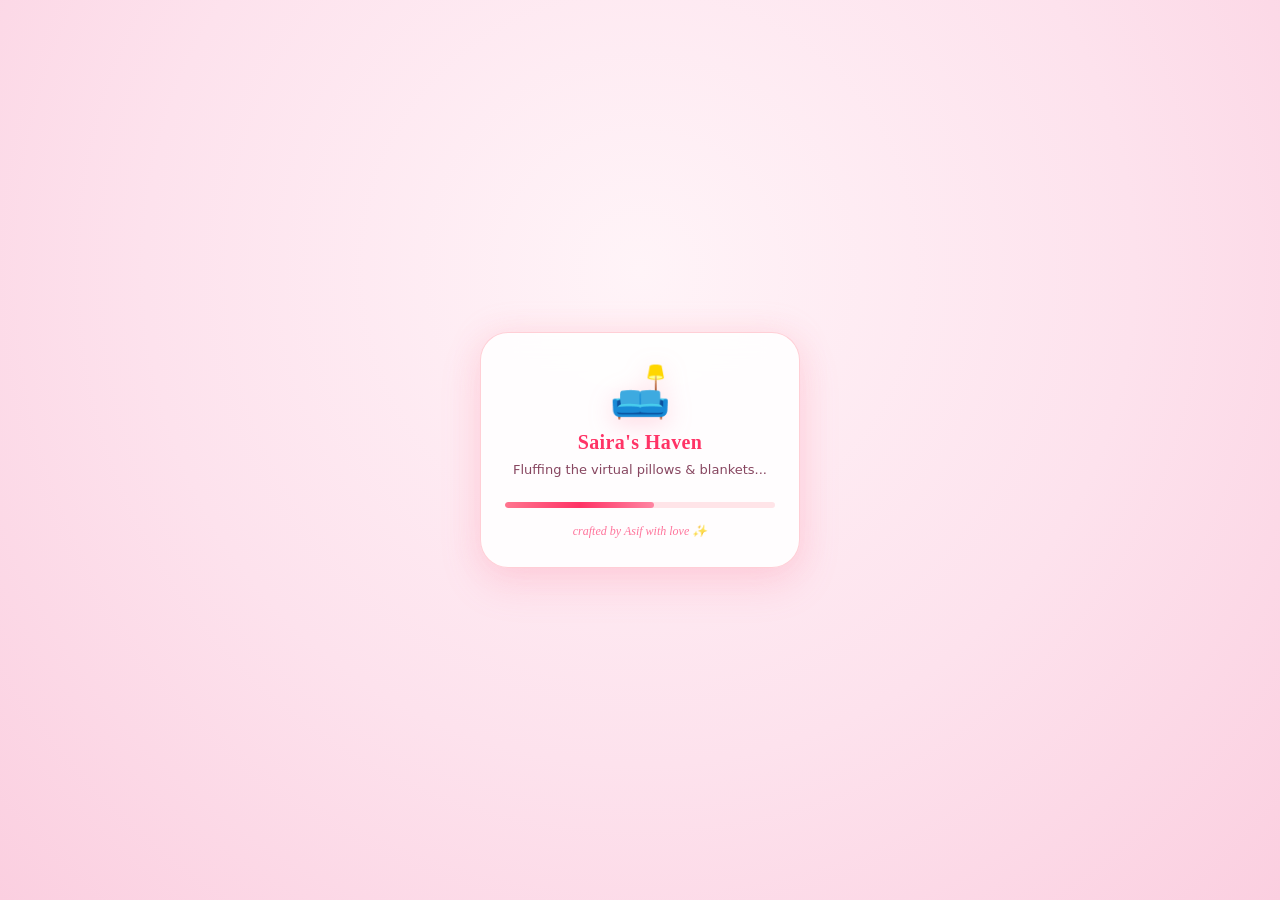
==== commit 65f5da1a: "Update dashboard and cleanup files" ====
--- a/data/index.html
+++ b/data/index.html
@@ -5,13 +5,13 @@
   <meta charset="utf-8">
   <meta name="viewport" content="width=device-width, initial-scale=1, viewport-fit=cover">
   <meta name="theme-color" content="#ffe5ec">
-  <title>Aurora — for Chandni 🎀</title>
+  <title>Aurora — for Saira 🎀</title>
   <link rel="icon"
     href="data:image/svg+xml;utf8,<svg xmlns='http://www.w3.org/2000/svg' viewBox='0 0 32 32'><path d='M16 28s-10-6.2-12.8-12.2C1 11 3.5 6 8.3 6c2.7 0 4.8 1.4 5.9 3.3l1.8 2.7 1.8-2.7C18.9 7.4 21 6 23.7 6c4.8 0 7.3 5 5.1 9.8C26 21.8 16 28 16 28Z' fill='%23ff5c8a'/></svg>">
   <style>
     /* ==========================================================================
        AURORA 2.0 — STRAWBERRY MILK & COQUETTE MULTI-VIEW KEEPSAKE
-       Crafted with all my heart by Asif for Chandni
+       Crafted with all my heart by Asif for Saira
        ========================================================================== */
     :root {
       /* Theme: Strawberry Milkshake */
@@ -280,7 +280,7 @@
       z-index: 5;
       max-width: var(--max-w);
       margin: 0 auto;
-      padding: 4px var(--gutter) calc(var(--nav-height) + 24px);
+      padding: 4px var(--gutter) calc(var(--nav-height) + 40px);
     }
 
     /* Tab Page View */
@@ -638,130 +638,259 @@
       white-space: nowrap;
     }
 
-    /* ============= TAB 3: POLAROIDS & MEMORIES ============= */
-    .polaroid-grid {
-      display: grid;
-      grid-template-columns: repeat(2, 1fr);
-      gap: 14px;
-    }
-
-    .polaroid-card {
+    /* ============= TAB 3: CHANDNI'S DREAMLAND ============= */
+    .dreamland-container {
+      display: flex;
+      flex-direction: column;
+      align-items: center;
+      gap: 18px;
+    }
+
+    /* Featured Sleeping Photo Frame */
+    .dreamland-photo-card {
       background: #ffffff;
-      padding: 12px 12px 18px;
-      border-radius: 8px;
-      box-shadow: 0 8px 24px rgba(70, 20, 40, 0.14);
-      cursor: pointer;
+      padding: 14px 14px 20px;
+      border-radius: 18px;
+      width: 100%;
+      max-width: 320px;
+      box-shadow: 0 12px 32px rgba(184, 20, 75, 0.12), 0 2px 8px rgba(0, 0, 0, 0.04);
       position: relative;
-      transition: transform 0.25s cubic-bezier(0.34, 1.56, 0.64, 1);
-      transform: rotate(var(--rot, 0deg));
-    }
-
-    body.theme-velvet .polaroid-card {
-      background: #fff8fb;
-    }
-
-    .polaroid-card:nth-child(1) {
-      --rot: -2deg;
-    }
-
-    .polaroid-card:nth-child(2) {
-      --rot: 2.5deg;
-    }
-
-    .polaroid-card:nth-child(3) {
-      --rot: 1.5deg;
-    }
-
-    .polaroid-card:nth-child(4) {
-      --rot: -2deg;
-    }
-
-    .polaroid-card:active {
-      transform: scale(1.03) rotate(0deg);
-      z-index: 10;
-    }
-
-    .polaroid-tape {
+      overflow: visible;
+      border: 1px solid rgba(255, 182, 193, 0.4);
+      transition: transform 0.3s cubic-bezier(0.34, 1.56, 0.64, 1);
+    }
+
+    body.theme-velvet .dreamland-photo-card {
+      background: #200a16;
+      border-color: rgba(255, 92, 138, 0.25);
+      box-shadow: 0 12px 32px rgba(0, 0, 0, 0.5);
+    }
+
+    .dreamland-ribbon-pin {
       position: absolute;
-      top: -8px;
+      top: -14px;
       left: 50%;
       transform: translateX(-50%);
-      width: 44px;
-      height: 14px;
-      background: rgba(255, 182, 193, 0.6);
-      border-radius: 2px;
-    }
-
-    .polaroid-img-box {
+      background: linear-gradient(135deg, #ff758f, #ff3366);
+      color: #ffffff;
+      padding: 4px 14px;
+      border-radius: 20px;
+      font-size: 13px;
+      font-weight: 700;
+      letter-spacing: 0.02em;
+      box-shadow: 0 4px 12px rgba(255, 51, 102, 0.35);
+      display: flex;
+      align-items: center;
+      gap: 5px;
+      z-index: 2;
+    }
+
+    .dreamland-img-wrapper {
       width: 100%;
-      aspect-ratio: 1;
-      border-radius: 4px;
-      background: linear-gradient(135deg, #ffe5ec 0%, #ffcad4 100%);
+      border-radius: 12px;
+      overflow: hidden;
+      box-shadow: inset 0 0 0 1px rgba(0, 0, 0, 0.05);
+      background: #101018;
+      aspect-ratio: 4 / 5;
       display: flex;
       align-items: center;
       justify-content: center;
-      font-size: 38px;
-      margin-bottom: 10px;
-    }
-
-    .polaroid-caption {
+      position: relative;
+    }
+
+    .dreamland-img {
+      width: 100%;
+      height: 100%;
+      object-fit: cover;
+      object-position: center 25%;
+      display: block;
+      transition: transform 0.5s ease;
+    }
+
+    .dreamland-photo-card:hover .dreamland-img {
+      transform: scale(1.02);
+    }
+
+    .dreamland-caption-box {
+      margin-top: 14px;
+      text-align: center;
+      padding: 0 6px;
+    }
+
+    .dreamland-caption {
       font-family: var(--font-serif);
       font-style: italic;
-      font-size: 13px;
-      color: #4a192c;
+      font-size: 15px;
+      color: #6a1a36;
+      line-height: 1.45;
+      margin: 0;
+    }
+
+    body.theme-velvet .dreamland-caption {
+      color: #ffccd9;
+    }
+
+    /* Cozy Bedtime Note Card */
+    .dreamland-note-card {
+      background: linear-gradient(145deg, #fff7fa 0%, #ffeef4 100%);
+      border-radius: 18px;
+      padding: 20px;
+      border: 1px dashed rgba(255, 92, 138, 0.35);
+      box-shadow: 0 6px 20px rgba(255, 182, 193, 0.25);
+      position: relative;
+    }
+
+    body.theme-velvet .dreamland-note-card {
+      background: linear-gradient(145deg, #240c19 0%, #1a0812 100%);
+      border-color: rgba(255, 92, 138, 0.3);
+      box-shadow: 0 6px 20px rgba(0, 0, 0, 0.3);
+    }
+
+    .dreamland-note-header {
+      display: flex;
+      align-items: center;
+      justify-content: space-between;
+      margin-bottom: 10px;
+    }
+
+    .dreamland-note-title {
+      font-family: var(--font-serif);
+      font-size: 16px;
+      font-weight: 700;
+      color: var(--c-pink-bright);
+      display: flex;
+      align-items: center;
+      gap: 6px;
+      margin: 0;
+    }
+
+    .dreamland-note-sparkles {
+      font-size: 16px;
+      letter-spacing: 2px;
+    }
+
+    .dreamland-note-body {
+      font-size: 13.5px;
+      line-height: 1.6;
+      color: var(--c-text-main);
+      margin: 0;
+      font-style: normal;
+    }
+
+    /* Integrated Lullaby Music Box Card */
+    .dreamland-music-card {
+      background: #ffffff;
+      border-radius: 18px;
+      padding: 24px 20px;
       text-align: center;
-      line-height: 1.35;
-      margin: 0;
-    }
-
-    /* ============= TAB 4: OFFLINE MUSIC BOX ============= */
-    .music-box-card {
-      text-align: center;
       display: flex;
       flex-direction: column;
       align-items: center;
-      gap: 16px;
-      padding: 32px 24px;
+      gap: 14px;
+      border: 1px solid rgba(255, 182, 193, 0.4);
+      box-shadow: 0 10px 28px rgba(184, 20, 75, 0.08);
+      position: relative;
+      overflow: hidden;
+    }
+
+    body.theme-velvet .dreamland-music-card {
+      background: #200a16;
+      border-color: rgba(255, 92, 138, 0.25);
+      box-shadow: 0 10px 28px rgba(0, 0, 0, 0.4);
+    }
+
+    .dreamland-disc-wrapper {
+      position: relative;
+      margin-top: 4px;
     }
 
     .music-disc {
-      width: 110px;
-      height: 110px;
+      width: 96px;
+      height: 96px;
       border-radius: 50%;
-      background: radial-gradient(circle, #ffcad4 0%, #ff5c8a 50%, #b8144b 100%);
-      box-shadow: 0 10px 30px rgba(255, 92, 138, 0.35);
+      background: radial-gradient(circle, #ffe3ec 0%, #ff758f 50%, #b8144b 100%);
+      box-shadow: 0 8px 24px rgba(255, 92, 138, 0.35);
       display: flex;
       align-items: center;
       justify-content: center;
-      font-size: 42px;
+      font-size: 36px;
       color: #fff;
       position: relative;
       cursor: pointer;
       transition: transform 0.3s ease;
+      border: 3px solid #ffffff;
+    }
+
+    body.theme-velvet .music-disc {
+      border-color: #ff758f;
     }
 
     .music-disc.playing {
-      animation: spin 8s linear infinite;
+      animation: spin 9s linear infinite;
+    }
+
+    .dreamland-music-info h3 {
+      font-family: var(--font-serif);
+      font-size: 18px;
+      margin: 0 0 4px;
+      color: var(--c-text-main);
+    }
+
+    .dreamland-music-info p {
+      margin: 0;
+      font-size: 13px;
+      color: var(--c-text-sub);
     }
 
     .music-play-btn {
       background: linear-gradient(135deg, #ff5c8a, #ff3366);
       color: #fff;
       border: none;
-      padding: 12px 28px;
+      padding: 12px 30px;
       border-radius: 25px;
-      font-size: 15px;
+      font-size: 14.5px;
       font-weight: 700;
       cursor: pointer;
-      box-shadow: 0 6px 20px rgba(255, 51, 102, 0.35);
+      box-shadow: 0 6px 18px rgba(255, 51, 102, 0.35);
       display: inline-flex;
       align-items: center;
       gap: 8px;
-      transition: transform 0.2s ease;
+      transition: transform 0.2s ease, box-shadow 0.2s ease;
     }
 
     .music-play-btn:active {
       transform: scale(0.96);
+    }
+
+    .music-pulse-waves {
+      display: flex;
+      align-items: center;
+      gap: 4px;
+      height: 16px;
+      margin-top: -4px;
+      opacity: 0;
+      transition: opacity 0.3s ease;
+    }
+
+    .music-pulse-waves.active {
+      opacity: 1;
+    }
+
+    .wave-bar {
+      width: 3px;
+      height: 6px;
+      background: var(--c-pink-bright);
+      border-radius: 2px;
+      animation: waveDance 1.2s ease-in-out infinite alternate;
+    }
+    .wave-bar:nth-child(2) { animation-delay: 0.2s; }
+    .wave-bar:nth-child(3) { animation-delay: 0.4s; }
+    .wave-bar:nth-child(4) { animation-delay: 0.1s; }
+    .wave-bar:nth-child(5) { animation-delay: 0.3s; }
+
+    @keyframes waveDance {
+      0% { height: 4px; }
+      100% { height: 16px; }
     }
 
     /* ============= BOTTOM NAVIGATION DOCK ============= */
@@ -1161,7 +1290,7 @@
   <div class="splash-curtain" id="splash-curtain" aria-label="Loading Aurora">
     <div class="splash-card">
       <div class="splash-emoji" id="splash-emoji">🍳</div>
-      <h3 class="splash-title" id="splash-title">Chandni's Haven</h3>
+      <h3 class="splash-title" id="splash-title">Saira's Haven</h3>
       <p class="splash-status" id="splash-status">Cooking up cozy vibes...</p>
       <div class="splash-bar-track">
         <div class="splash-bar-fill" id="splash-bar-fill"></div>
@@ -1181,7 +1310,7 @@
   <header class="status-bar" role="banner">
     <div class="status-left">
       <div class="wifi-badge" id="wifi-badge">
-        <span id="wifi-text">Chandni's Haven 🎀</span>
+        <span id="wifi-text">Saira's Haven 🎀</span>
       </div>
       <span class="led-dot" id="led-dot" title="Breathing LED"></span>
     </div>
@@ -1210,7 +1339,7 @@
       <div class="hero">
         <div class="coquette-badge" id="dedication-tag">
           <span>🎀</span>
-          <span>Aurora — for Chandni</span>
+          <span>Aurora — for Saira</span>
           <span>🎀</span>
         </div>
         <h1 class="time-display" id="time">00:00:00</h1>
@@ -1230,7 +1359,7 @@
 
       <!-- Interactive Mood Check-In -->
       <div class="card mood-section">
-        <div class="mood-header">Tap according to Moon's Face 🌙</div>
+        <div class="mood-header">Tap to check in ✨</div>
         <div class="mood-dotted-box">
           <div class="mood-grid">
             <button class="mood-btn" data-mood="happy">
@@ -1254,7 +1383,7 @@
               <span class="mood-name">Focused</span>
             </button>
             <button class="mood-btn" data-mood="quiet">
-              <span class="mood-emoji">🌙</span>
+              <span class="mood-emoji">🧘</span>
               <span class="mood-name">Quiet</span>
             </button>
           </div>
@@ -1310,7 +1439,7 @@
 
         <div class="envelope-item" data-letter="sleep">
           <div class="env-left">
-            <div class="env-stamp">🌙</div>
+            <div class="env-stamp">💤</div>
             <div class="env-text">
               <h4>Open when you can't sleep at 2 AM</h4>
               <p>Gentle starlit thoughts to quiet an overthinking mind</p>
@@ -1355,63 +1484,64 @@
       </div>
     </section>
 
-    <!-- ==================== TAB 3: POLAROIDS & MEMORIES ==================== -->
-    <section class="tab-view hidden" id="view-memories">
+    <!-- ==================== TAB 3: CHANDNI'S DREAMLAND ==================== -->
+    <section class="tab-view hidden" id="view-dreamland">
       <div class="hero">
         <div class="coquette-badge">
-          <span>📸</span>
-          <span>Moments & Memories</span>
-          <span>📸</span>
+          <span>🌙</span>
+          <span>Chandni's Dreamland</span>
+          <span>✨</span>
         </div>
       </div>
 
-      <div class="polaroid-grid">
-        <div class="polaroid-card" data-memo="1">
-          <div class="polaroid-tape"></div>
-          <div class="polaroid-img-box">🌸</div>
-          <p class="polaroid-caption">"Wrapped in a blanket burrito watching dramas in peace."</p>
+      <div class="dreamland-container">
+        <!-- Featured Sleeping Photo Card -->
+        <div class="dreamland-photo-card">
+          <div class="dreamland-ribbon-pin">
+            <span>🎀</span>
+            <span>Sleeping Peacefully</span>
+            <span>✨</span>
+          </div>
+          <div class="dreamland-img-wrapper">
+            <img class="dreamland-img" src="/sleeping_chandni.jpg" alt="Chandni sleeping cutely" loading="lazy" />
+          </div>
+          <div class="dreamland-caption-box">
+            <p class="dreamland-caption">"The world can be as loud as it wants, but right here you are completely at peace."</p>
+          </div>
         </div>
 
-        <div class="polaroid-card" data-memo="2">
-          <div class="polaroid-tape"></div>
-          <div class="polaroid-img-box">☕</div>
-          <p class="polaroid-caption">"Your laugh across a noisy hall is the easiest thing to find."</p>
+        <!-- Bedtime Love Note Card -->
+        <div class="dreamland-note-card">
+          <div class="dreamland-note-header">
+            <h4 class="dreamland-note-title"><span>💌</span> A Quiet Little Note</h4>
+            <span class="dreamland-note-sparkles">✨💤☁️</span>
+          </div>
+          <p class="dreamland-note-body">
+            Caught you in the middle of your finest superpower — sleeping so peacefully, sweet and softly without a single worry in the universe. Whenever your days get hectic or noisy, come right here to your little haven, play this gentle lullaby, and let the quiet starlight carry you into sweetest dreams.
+          </p>
         </div>
 
-        <div class="polaroid-card" data-memo="3">
-          <div class="polaroid-tape"></div>
-          <div class="polaroid-img-box">🌙</div>
-          <p class="polaroid-caption">"Looking up at the moonlight and thinking of your name."</p>
+        <!-- Integrated Lullaby Music Box -->
+        <div class="dreamland-music-card">
+          <div class="dreamland-disc-wrapper">
+            <div class="music-disc" id="music-disc" title="Tap to play lullaby">🎀</div>
+          </div>
+          <div class="dreamland-music-info">
+            <h3>Gentle Music Box Lullaby</h3>
+            <p>Soft starlit chimes tuned for Chandni's sweetest sleep</p>
+          </div>
+          <div class="music-pulse-waves" id="music-waves">
+            <span class="wave-bar"></span>
+            <span class="wave-bar"></span>
+            <span class="wave-bar"></span>
+            <span class="wave-bar"></span>
+            <span class="wave-bar"></span>
+          </div>
+          <button class="music-play-btn" id="music-play-btn">
+            <span>▶</span>
+            <span id="music-btn-text">Play Lullaby</span>
+          </button>
         </div>
-
-        <div class="polaroid-card" data-memo="4">
-          <div class="polaroid-tape"></div>
-          <div class="polaroid-img-box">✨</div>
-          <p class="polaroid-caption">"Being elite at cozy laziness — honestly your superpower."</p>
-        </div>
-      </div>
-    </section>
-
-    <!-- ==================== TAB 4: OFFLINE MUSIC BOX ==================== -->
-    <section class="tab-view hidden" id="view-music">
-      <div class="hero">
-        <div class="coquette-badge">
-          <span>🎶</span>
-          <span>Asif's Music Box for Chandni</span>
-          <span>🎶</span>
-        </div>
-      </div>
-
-      <div class="card music-box-card">
-        <div class="music-disc" id="music-disc">🎀</div>
-        <h3>Gentle Music Box Lullaby</h3>
-        <p style="margin:0; font-size:14px; color:var(--c-text-sub); max-width:30ch;">
-          A small musical note just for You!
-        </p>
-        <button class="music-play-btn" id="music-play-btn">
-          <span>▶</span>
-          <span id="music-btn-text">Play Melody</span>
-        </button>
       </div>
     </section>
 
@@ -1427,13 +1557,9 @@
       <span class="nav-icon">💌</span>
       <span class="nav-text">Letters</span>
     </button>
-    <button class="nav-item" data-tab="memories">
-      <span class="nav-icon">📸</span>
-      <span class="nav-text">Memories</span>
-    </button>
-    <button class="nav-item" data-tab="music">
-      <span class="nav-icon">🎶</span>
-      <span class="nav-text">Music Box</span>
+    <button class="nav-item" data-tab="dreamland">
+      <span class="nav-icon">🎀</span>
+      <span class="nav-text">Dreamland</span>
     </button>
   </nav>
 
@@ -1492,7 +1618,7 @@
         "Tomorrow is a blank page, but today is yours to take as gently as you need.",
         "If anyone annoyed you today, give me their name so I can put them on my official blacklist. Tonight is strictly for snacks and peace.",
         "If you're ever mad at the world, I'm on your team. If you're mad at me, I wave the white flag immediately and offer peace snacks 🏳️🧸",
-        "Happy Birthday, Chandni. Out of all the people in the world, I am so endlessly glad you exist."
+        "Happy Birthday, Saira. Out of all the people in the world, I am so endlessly glad you exist."
       ];
 
       // Mood Responses
@@ -1557,7 +1683,7 @@
         },
         birthday: {
           emoji: "🎂",
-          title: "Happy Birthday, Chandni 💖",
+          title: "Happy Birthday, Saira 💖",
           body: ""
         }
       };
@@ -1593,8 +1719,8 @@
       // Dynamic Birthday Letter customized to her exact entering age
       LETTERS.birthday = {
         emoji: "🎂",
-        title: `Happy ${bdayInfo.ageWithSuffix} Birthday, Chandni 💖`,
-        body: `<p>Dearest Chandni 🎂✨,</p>
+        title: `Happy ${bdayInfo.ageWithSuffix} Birthday, Saira 💖`,
+        body: `<p>Dearest Saira 🎂✨,</p>
              <p>Happy ${bdayInfo.ageWithSuffix} Birthday! Welcome to Chapter ${bdayInfo.age} 🌸✨</p>
              <p>If you're opening this on September 10th, I hope your day is filled with everything you love most: endless comfort, your favorite treats, your top drama series, and zero stress.</p>
              <p>I built this little Aurora box for you by hand — soldering every wire, writing the code, and tuning every single pixel, chime, and melody — because someone as special, gentle, and lovely as you deserves a keepsake made exclusively for her.</p>
@@ -1633,6 +1759,7 @@
       const $musicBtn = document.getElementById('music-play-btn');
       const $musicText = document.getElementById('music-btn-text');
       const $musicDisc = document.getElementById('music-disc');
+      const $musicWaves = document.getElementById('music-waves');
 
       // Continuous Live Clock
       function tickClock() {
@@ -1670,7 +1797,7 @@
       $themeBtn.addEventListener('click', () => {
         isVelvet = !isVelvet;
         document.body.classList.toggle('theme-velvet', isVelvet);
-        $themeIcon.textContent = isVelvet ? '🌙' : '🍓';
+        $themeIcon.textContent = isVelvet ? '🌹' : '🍓';
         $themeText.textContent = isVelvet ? 'Rose' : 'Milk';
         spawnSparkles(window.innerWidth / 2, 40);
       });
@@ -1680,8 +1807,7 @@
       const views = {
         today: document.getElementById('view-today'),
         letters: document.getElementById('view-letters'),
-        memories: document.getElementById('view-memories'),
-        music: document.getElementById('view-music')
+        dreamland: document.getElementById('view-dreamland')
       };
 
       tabs.forEach(btn => {
@@ -1690,11 +1816,18 @@
           btn.classList.add('active');
           const target = btn.dataset.tab;
           Object.keys(views).forEach(k => {
-            views[k].classList.toggle('hidden', k !== target);
+            if (views[k]) views[k].classList.toggle('hidden', k !== target);
           });
           window.scrollTo({ top: 0, behavior: 'smooth' });
         });
       });
+
+      // Optional initial tab from URL (e.g. ?tab=dreamland)
+      const initialTab = new URLSearchParams(window.location.search).get('tab');
+      if (initialTab && views[initialTab]) {
+        const initialBtn = document.querySelector(`.nav-item[data-tab="${initialTab}"]`);
+        if (initialBtn) initialBtn.click();
+      }
 
       // Mood Buttons
       const moodBtns = document.querySelectorAll('.mood-btn');
@@ -1785,7 +1918,7 @@
 
         // 1. Hero Dedication Banner
         if ($dedicationTag) {
-          $dedicationTag.innerHTML = `<span>🎂</span><span>Happy ${bdayInfo.ageWithSuffix} Birthday, Chandni!</span><span>💖</span>`;
+          $dedicationTag.innerHTML = `<span>🎂</span><span>Happy ${bdayInfo.ageWithSuffix} Birthday, Saira!</span><span>💖</span>`;
           $dedicationTag.classList.add('bday-badge-glow');
         }
 
@@ -1799,7 +1932,7 @@
         if ($messageBox) {
           $messageBox.classList.add('bday-active');
         }
-        setMessage(`Happy ${bdayInfo.ageWithSuffix} Birthday Chandni! 🎂✨ Today is entirely yours — sleep in, eat the sweetest cake, watch your favorite show, and let Aurora celebrate you.`);
+        setMessage(`Happy ${bdayInfo.ageWithSuffix} Birthday Saira! 🎂✨ Today is entirely yours — sleep in, eat the sweetest cake, watch your favorite show, and let Aurora celebrate you.`);
 
         // 4. Letters Tab Envelope Highlight
         if ($bdayEnvTitle) {
@@ -1818,7 +1951,7 @@
       }
 
       function startBirthdayCelebration() {
-        const confettiEmojis = ['🎂', '✨', '🎉', '💖', '🌸', '🎀', '🧁', '⭐', '🌙'];
+        const confettiEmojis = ['🎂', '✨', '🎉', '💖', '🌸', '🎀', '🧁', '⭐', '☁️'];
         function dropConfetti() {
           if (!document.hidden) {
             const el = document.createElement('div');
@@ -1848,36 +1981,27 @@
       let musicTimeout = null;
       let noteIndex = 0;
 
-      // Classic antique Swiss music box melody phrases (Canon in D / Lullaby motif)
-      const MELODY_PART_A = [
-        { f: 587.33, d: 0.45 }, // D5
-        { f: 659.25, d: 0.45 }, // E5
-        { f: 739.99, d: 0.70 }, // F#5
-        { f: 880.00, d: 0.45 }, // A5
-        { f: 739.99, d: 0.45 }, // F#5
-        { f: 659.25, d: 0.70 }, // E5
-        { f: 587.33, d: 0.45 }, // D5
-        { f: 554.37, d: 0.45 }, // C#5
-        { f: 493.88, d: 0.80 }, // B4
-        { f: 587.33, d: 0.45 }, // D5
-        { f: 659.25, d: 0.45 }, // E5
-        { f: 587.33, d: 1.10 }  // D5
+      // Classic Brahms Lullaby with a soft music-box harmony bed.
+      // n = semitones above C4 (261.63 Hz). h = bass/chord-root frequency.
+      // Every note carries a gentle bass root plus an added fifth so the
+      // lullaby sounds rounder & more melodious than a single-note line.
+      const MELODY = [
+        // Measure 1: "Lullaby and good night" (C)
+        { n: 12, d: 0.50, h: 130.81 }, { n: 12, d: 0.50, h: 130.81 }, { n: 16, d: 0.90, h: 130.81 },
+        { n: 12, d: 0.50, h: 130.81 }, { n: 12, d: 0.50, h: 130.81 }, { n: 16, d: 0.90, h: 130.81 },
+        // Measure 2: "In the sky stars are bright" (C, F, G)
+        { n: 12, d: 0.45, h: 130.81 }, { n: 16, d: 0.45, h: 130.81 }, { n: 19, d: 0.85, h: 130.81 },
+        { n: 17, d: 0.60, h: 174.61 }, { n: 14, d: 0.50, h: 196.00 }, { n: 16, d: 0.50, h: 196.00 },
+        { n: 14, d: 0.95, h: 196.00 },
+        // Measure 3: "Close your eyes, rest your head" (G, then C)
+        { n: 11, d: 0.45, h: 196.00 }, { n: 14, d: 0.45, h: 196.00 }, { n: 17, d: 0.65, h: 196.00 },
+        { n: 14, d: 0.45, h: 196.00 }, { n: 11, d: 0.45, h: 196.00 }, { n: 12, d: 0.90, h: 130.81 },
+        // Measure 4: gentle resolution (F, C)
+        { n: 14, d: 0.45, h: 196.00 }, { n: 16, d: 0.45, h: 174.61 }, { n: 12, d: 1.30, h: 130.81 }
       ];
-
-      const MELODY_PART_B = [
-        { f: 739.99, d: 0.45 }, // F#5
-        { f: 880.00, d: 0.45 }, // A5
-        { f: 987.77, d: 0.75 }, // B5
-        { f: 880.00, d: 0.45 }, // A5
-        { f: 739.99, d: 0.55 }, // F#5
-        { f: 659.25, d: 0.45 }, // E5
-        { f: 587.33, d: 0.55 }, // D5
-        { f: 659.25, d: 0.45 }, // E5
-        { f: 739.99, d: 0.50 }, // F#5
-        { f: 587.33, d: 1.30 }  // D5
-      ];
-
-      const FULL_MELODY = [...MELODY_PART_A, ...MELODY_PART_B];
+      const NOTE_BASE = 261.63; // C4
+      const freqOf = (n) => NOTE_BASE * Math.pow(2, n / 12);
+      const FULL_MELODY = MELODY;
 
       function getAudioContext() {
         if (!audioCtx || audioCtx.state === 'closed') {
@@ -1893,41 +2017,72 @@
         if ($audioBtnIcon) $audioBtnIcon.textContent = active ? "🎵" : "🔇";
         if ($audioToggleBtn) $audioToggleBtn.classList.toggle('playing', active);
         if ($musicDisc) $musicDisc.classList.toggle('playing', active);
-        if ($musicText) $musicText.textContent = active ? "Pause Melody" : "Play Melody";
-      }
-
-      function playChime(freq, dur) {
+        if ($musicWaves) $musicWaves.classList.toggle('active', active);
+        if ($musicText) $musicText.textContent = active ? "Pause Lullaby" : "Play Lullaby";
+      }
+
+      function playChime(step, dur, bass) {
         if (!audioCtx || audioCtx.state !== 'running') return;
         try {
           const now = audioCtx.currentTime;
-          const noteDur = dur || 0.45;
-
-          // Main note envelope (sharp attack, slow bell decay)
+          const noteDur = dur || 0.50;
+          const freq = freqOf(step);
+
+          // Main note envelope (gentle, warm celesta attack, long shimmering decay)
           const mainGain = audioCtx.createGain();
           mainGain.gain.setValueAtTime(0, now);
-          mainGain.gain.linearRampToValueAtTime(0.28, now + 0.015);
-          mainGain.gain.exponentialRampToValueAtTime(0.0001, now + noteDur * 1.6);
+          mainGain.gain.linearRampToValueAtTime(0.28, now + 0.03);
+          mainGain.gain.exponentialRampToValueAtTime(0.0001, now + noteDur * 2.2);
           mainGain.connect(audioCtx.destination);
 
-          // Primary bell tone
+          // 1. Primary sparkling melody bell tone
           const osc1 = audioCtx.createOscillator();
           osc1.type = 'sine';
           osc1.frequency.setValueAtTime(freq, now);
           osc1.connect(mainGain);
           osc1.start(now);
-          osc1.stop(now + noteDur * 1.8);
-
-          // Sparkle overtone harmonic
+          osc1.stop(now + noteDur * 2.3);
+
+          // 2. Celesta music-box overtone (soft triangle, one octave up)
           const osc2 = audioCtx.createOscillator();
           const overtoneGain = audioCtx.createGain();
           osc2.type = 'triangle';
-          osc2.frequency.setValueAtTime(freq * 2.01, now);
-          overtoneGain.gain.setValueAtTime(0.08, now);
-          overtoneGain.gain.exponentialRampToValueAtTime(0.0001, now + noteDur * 1.1);
+          osc2.frequency.setValueAtTime(freq * 2.0, now);
+          overtoneGain.gain.setValueAtTime(0.06, now);
+          overtoneGain.gain.exponentialRampToValueAtTime(0.0001, now + noteDur * 1.6);
           osc2.connect(overtoneGain);
           overtoneGain.connect(mainGain);
           osc2.start(now);
-          osc2.stop(now + noteDur * 1.3);
+          osc2.stop(now + noteDur * 1.8);
+
+          // 3. Warm bass harmony on the chord root — adds roundness & body
+          if (bass) {
+            const bassOsc = audioCtx.createOscillator();
+            const bassGain = audioCtx.createGain();
+            bassOsc.type = 'sine';
+            bassOsc.frequency.setValueAtTime(bass, now);
+            bassGain.gain.setValueAtTime(0.0, now);
+            bassGain.gain.linearRampToValueAtTime(0.14, now + 0.05);
+            bassGain.gain.exponentialRampToValueAtTime(0.0001, now + noteDur * 2.6);
+            bassOsc.connect(bassGain);
+            bassGain.connect(audioCtx.destination);
+            bassOsc.start(now);
+            bassOsc.stop(now + noteDur * 2.7);
+          }
+
+          // 4. Gentle perfect-fifth shimmer above the bass for a music-box sparkle
+          if (bass) {
+            const osc3 = audioCtx.createOscillator();
+            const fifthGain = audioCtx.createGain();
+            osc3.type = 'triangle';
+            osc3.frequency.setValueAtTime(bass * 1.5, now);
+            fifthGain.gain.setValueAtTime(0.045, now);
+            fifthGain.gain.exponentialRampToValueAtTime(0.0001, now + noteDur * 1.8);
+            osc3.connect(fifthGain);
+            fifthGain.connect(mainGain);
+            osc3.start(now);
+            osc3.stop(now + noteDur * 2.0);
+          }
         } catch (_) { }
       }
 
@@ -1935,10 +2090,10 @@
         if (!isPlaying || !audioCtx || audioCtx.state !== 'running') return;
 
         const note = FULL_MELODY[noteIndex];
-        playChime(note.f, note.d);
+        playChime(note.n, note.d, note.h);
 
         noteIndex = (noteIndex + 1) % FULL_MELODY.length;
-        const delayMs = (noteIndex === 0) ? (note.d * 1000 + 1300) : (note.d * 880);
+        const delayMs = (noteIndex === 0) ? (note.d * 1000 + 1600) : (note.d * 960);
         musicTimeout = setTimeout(playNextNote, delayMs);
       }
 
@@ -2032,14 +2187,6 @@
         }
       }
 
-      // Early HTTP fast time sync (synchronizes ESP32 hardware RTC immediately on page load)
-      (function syncTimeEarly() {
-        try {
-          const epoch = Math.floor(Date.now() / 1000);
-          fetch('/api/sync_time?epoch=' + epoch, { cache: 'no-store' }).catch(() => {});
-        } catch (_) {}
-      })();
-
       function connectWs() {
         const proto = location.protocol === 'https:' ? 'wss' : 'ws';
         const url = proto + '://' + location.host + '/ws';
@@ -2082,12 +2229,12 @@
           { pct: 25, emoji: "🕵️", title: "Wait a second...", text: "Running routine morning diagnostics..." },
           { pct: 55, emoji: "🚨", title: "WAIT. STOP EVERYTHING.", text: "Checking calendar... IT'S SEPTEMBER 10TH?!" },
           { pct: 85, emoji: "🎂", title: `Happy ${bdayInfo.ageWithSuffix} Birthday!`, text: `Baking Chapter ${bdayInfo.age} cake & lighting candles...` },
-          { pct: 100, emoji: "👑", title: "QUEEN CHANDNI DAY ✨", text: "Unleashing maximum celebration mode! 💖" }
+          { pct: 100, emoji: "👑", title: "QUEEN SAIRA DAY ✨", text: "Unleashing maximum celebration mode! 💖" }
         ] : [
-          { pct: 25, emoji: "🍳", title: "Chandni's Haven", text: "Cooking up cozy vibes & lazy warmth..." },
-          { pct: 55, emoji: "🛋️", title: "Chandni's Haven", text: "Fluffing the virtual pillows & blankets..." },
-          { pct: 85, emoji: "✨", title: "Chandni's Haven", text: "Bribing the Wi-Fi fairies for maximum speed..." },
-          { pct: 100, emoji: "🎀", title: "Chandni's Haven", text: "All cozy and ready for you! Welcome home 💖" }
+          { pct: 25, emoji: "🍳", title: "Saira's Haven", text: "Cooking up cozy vibes & lazy warmth..." },
+          { pct: 55, emoji: "🛋️", title: "Saira's Haven", text: "Fluffing the virtual pillows & blankets..." },
+          { pct: 85, emoji: "✨", title: "Saira's Haven", text: "Bribing the Wi-Fi fairies for maximum speed..." },
+          { pct: 100, emoji: "🎀", title: "Saira's Haven", text: "All cozy and ready for you! Welcome home 💖" }
         ];
 
         if (isBday && $sub) {
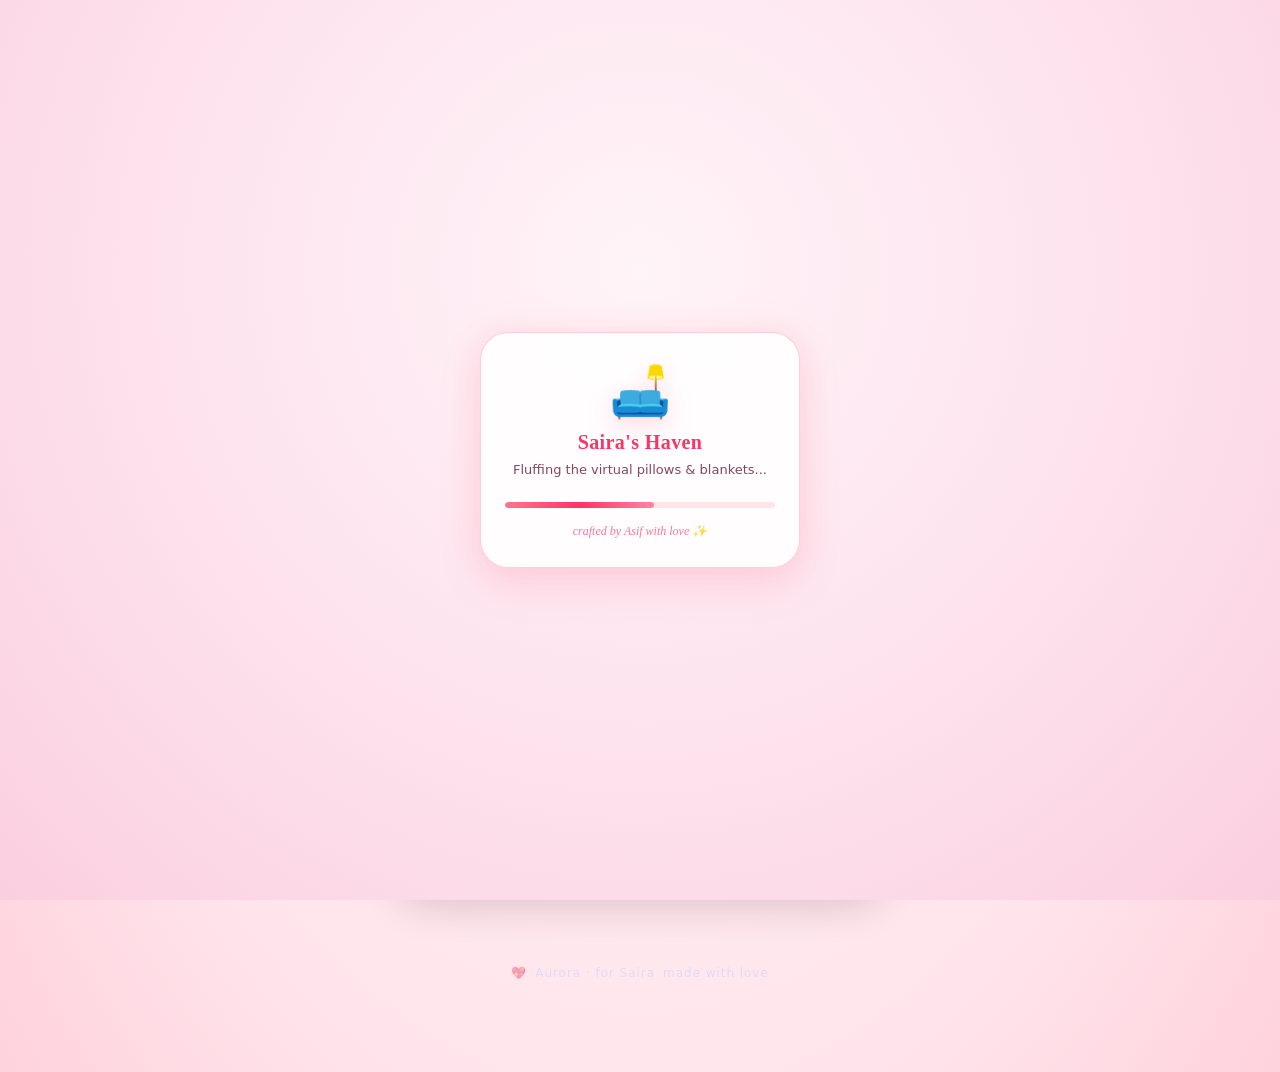
==== commit 547d0314: "Restore mobile scrolling and pull-to-refresh on dashboard" ====
--- a/data/index.html
+++ b/data/index.html
@@ -77,6 +77,7 @@
 
     body.modal-open {
       overflow: hidden;
+      overscroll-behavior: none;
     }
 
     /* Floating petals & sparkles */
@@ -280,19 +281,38 @@
       z-index: 5;
       max-width: var(--max-w);
       margin: 0 auto;
-      padding: 4px var(--gutter) calc(var(--nav-height) + 40px);
+      padding: 4px var(--gutter) calc(var(--nav-height) + 16px);
+      min-height: 100vh;
+      min-height: 100dvh;
     }
 
     /* Tab Page View */
     .tab-view {
       display: flex;
       flex-direction: column;
-      gap: 20px;
+      gap: 28px;
+      min-height: 100vh;
+      min-height: 100dvh;
+      padding-bottom: 72px;
       animation: fadeIn 0.35s ease-out;
     }
 
     .tab-view.hidden {
       display: none;
+    }
+
+    /* End-of-page credit — makes the bottom stop of every tab look intentional */
+    .app-footer {
+      display: flex;
+      align-items: center;
+      justify-content: center;
+      gap: 8px;
+      flex-wrap: wrap;
+      padding: 12px 16px 4px;
+      text-align: center;
+      font-size: 12px;
+      letter-spacing: 0.08em;
+      color: rgba(200, 205, 255, 0.55);
     }
 
     /* Coquette Dedication */
@@ -777,7 +797,7 @@
       font-style: normal;
     }
 
-    /* Integrated Lullaby Music Box Card */
+    /* Integrated Music Box Card */
     .dreamland-music-card {
       background: #ffffff;
       border-radius: 18px;
@@ -976,6 +996,7 @@
       line-height: 1.75;
       max-height: 75vh;
       overflow-y: auto;
+      overscroll-behavior-y: contain;
       box-shadow: 0 24px 60px rgba(0, 0, 0, 0.35);
       border: 2px solid rgba(255, 182, 193, 0.8);
       position: relative;
@@ -1499,8 +1520,8 @@
         <div class="dreamland-photo-card">
           <div class="dreamland-ribbon-pin">
             <span>🎀</span>
-            <span>Sleeping Peacefully</span>
-            <span>✨</span>
+            <span>Viva La Vida</span>
+            <span>🍉</span>
           </div>
           <div class="dreamland-img-wrapper">
             <img class="dreamland-img" src="/sleeping_chandni.jpg" alt="Chandni sleeping cutely" loading="lazy" />
@@ -1521,10 +1542,10 @@
           </p>
         </div>
 
-        <!-- Integrated Lullaby Music Box -->
+        <!-- Integrated Music Box -->
         <div class="dreamland-music-card">
           <div class="dreamland-disc-wrapper">
-            <div class="music-disc" id="music-disc" title="Tap to play lullaby">🎀</div>
+            <div class="music-disc" id="music-disc" title="Tap to play our song">🎀</div>
           </div>
           <div class="dreamland-music-info">
             <h3>Gentle Music Box Lullaby</h3>
@@ -1544,6 +1565,12 @@
         </div>
       </div>
     </section>
+
+    <footer class="app-footer">
+      <span>💖</span>
+      <span>Aurora · for Saira</span>
+      <span>made with love</span>
+    </footer>
 
   </main>
 
@@ -2156,7 +2183,7 @@
         }
         if (s.wifi !== undefined) {
           $wifiBadge.classList.toggle('on', !!s.wifi);
-          $wifiText.textContent = s.wifi ? "Chandni's Haven 🎀" : "Haven Paused 💤";
+          $wifiText.textContent = s.wifi ? "Saira's Haven 🎀" : "Haven Paused 💤";
         }
         if (s.led !== undefined) {
           $ledDot.classList.toggle('off', s.led !== 'on');
@@ -2229,7 +2256,7 @@
           { pct: 25, emoji: "🕵️", title: "Wait a second...", text: "Running routine morning diagnostics..." },
           { pct: 55, emoji: "🚨", title: "WAIT. STOP EVERYTHING.", text: "Checking calendar... IT'S SEPTEMBER 10TH?!" },
           { pct: 85, emoji: "🎂", title: `Happy ${bdayInfo.ageWithSuffix} Birthday!`, text: `Baking Chapter ${bdayInfo.age} cake & lighting candles...` },
-          { pct: 100, emoji: "👑", title: "QUEEN SAIRA DAY ✨", text: "Unleashing maximum celebration mode! 💖" }
+          { pct: 100, emoji: "👑", title: "LITTLE PRINCESS'S DAY ✨", text: "Unleashing maximum celebration mode! 💖" }
         ] : [
           { pct: 25, emoji: "🍳", title: "Saira's Haven", text: "Cooking up cozy vibes & lazy warmth..." },
           { pct: 55, emoji: "🛋️", title: "Saira's Haven", text: "Fluffing the virtual pillows & blankets..." },
